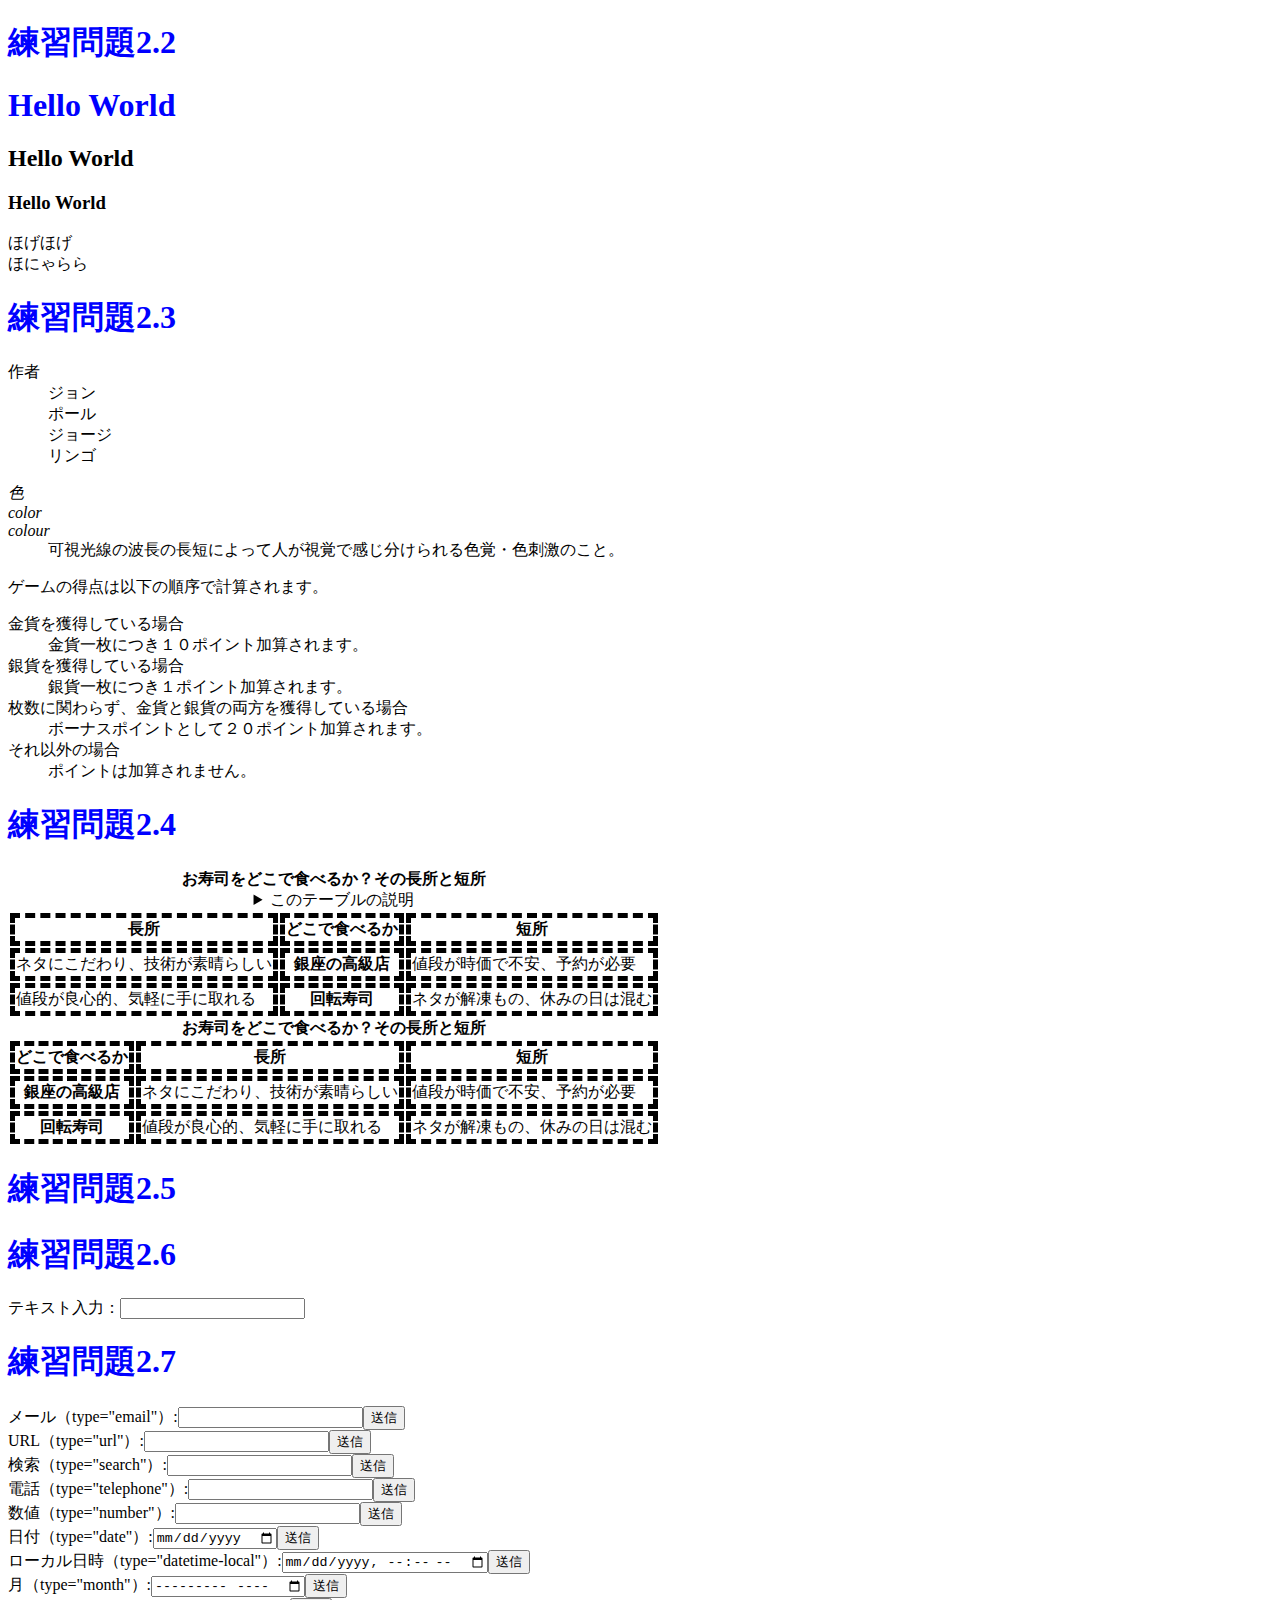
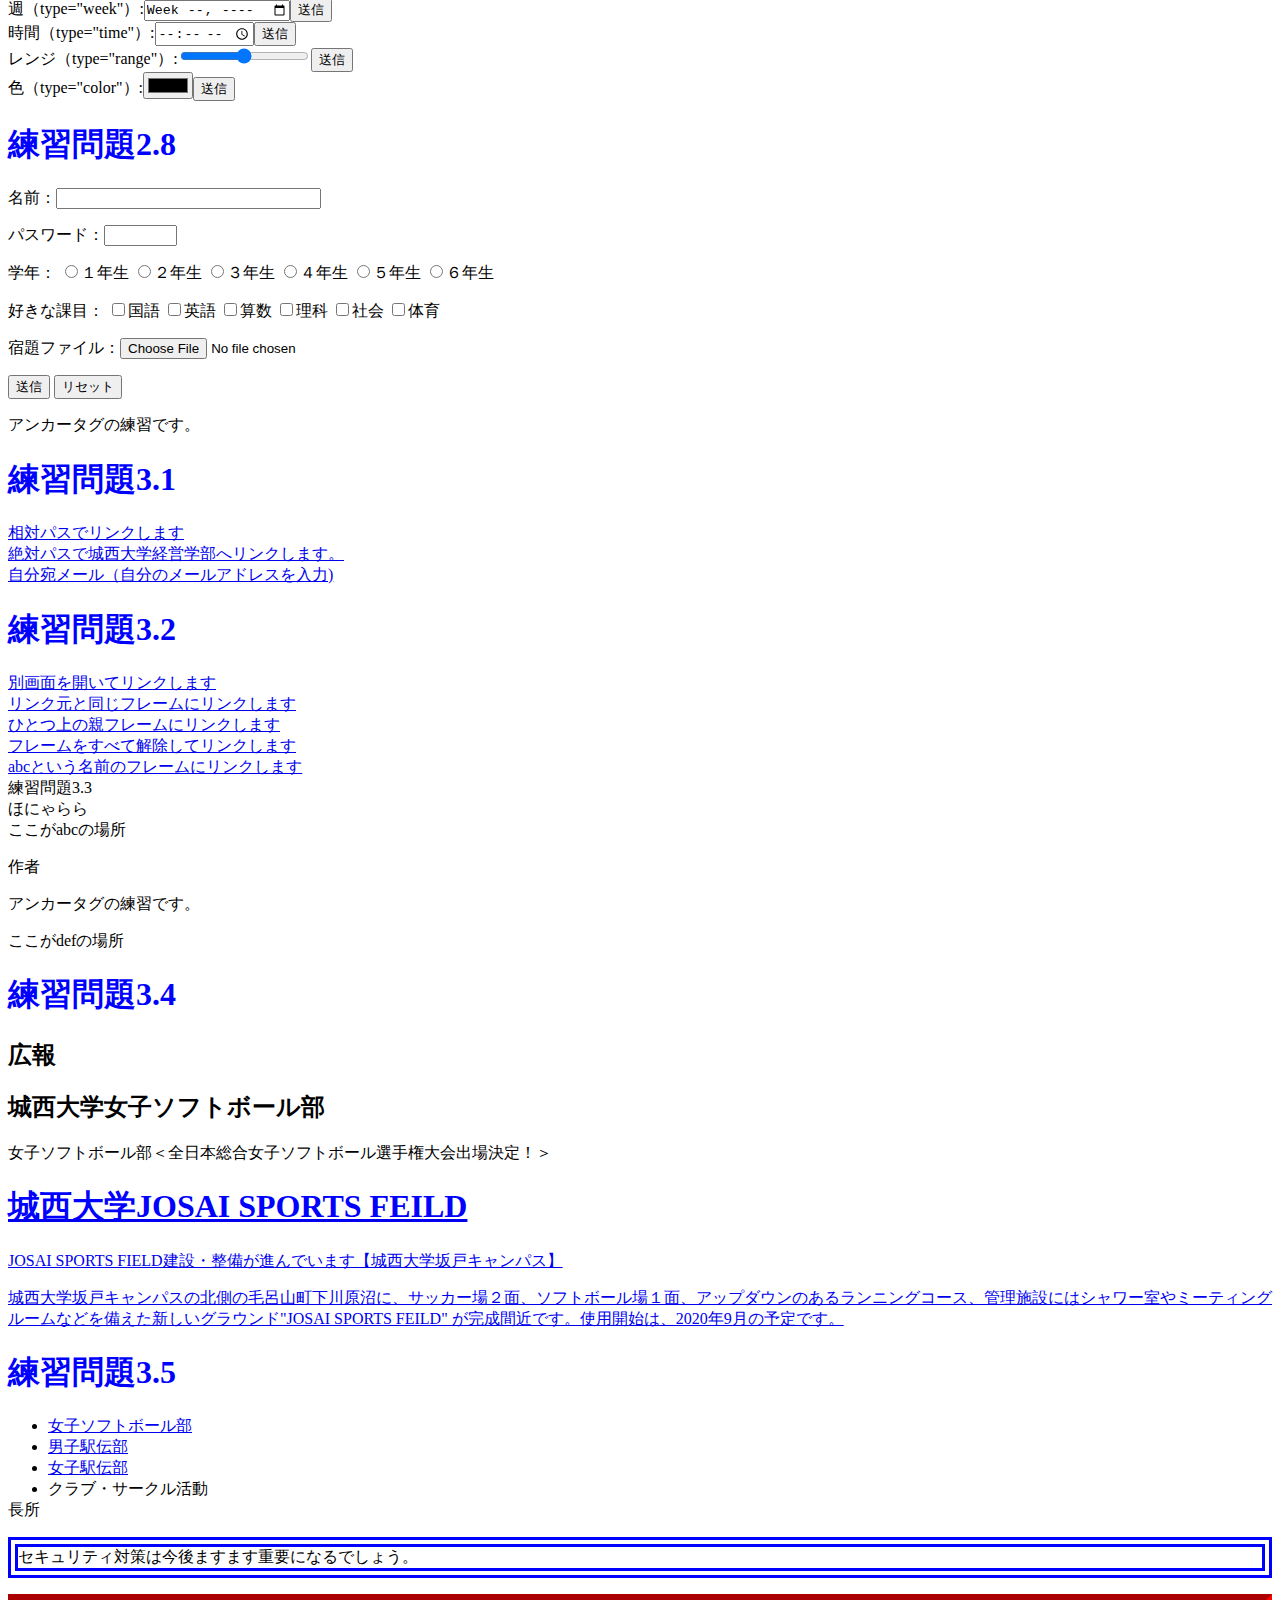
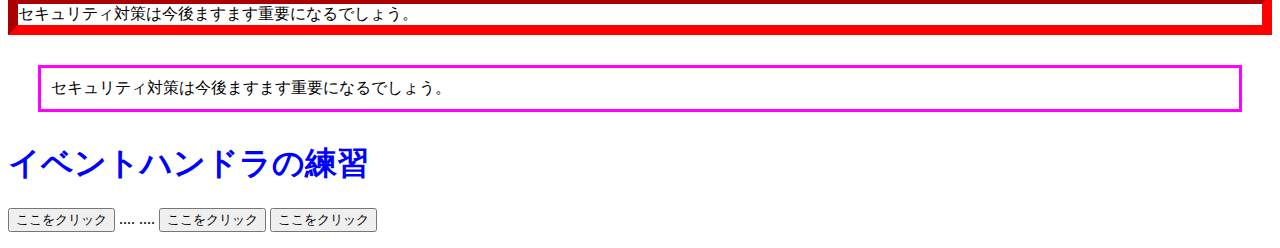
==== index.html @ e8aff5b6 "Update index.html" ====
<!DOCTYPE html>
<html lang="ja">
<head>
  <meta charset="UTF-8">
  <title> Web開発の練習１</title>
  <link rel="stylesheet" href="mystyle.css">
  <script src="myjs.js"></script>
  <!--この行を追加-->
  <script src="ex6-1.js"></script>
</head>
<body>
  <!--文字の大きさの練習-->
<h1>練習問題2.2</h1>
<h1>Hello World</h1>
  <h2>Hello World</h2>
  <h3>Hello World</h3>
</body>
</html>
  ほげほげ</li>
 <li>ほにゃらら</li>
</ol>
</body>
</html>
<head>
  <meta charset="UTF-8">
  <title> Web開発の練習１</title>
</head>
<body>
  <h1>練習問題2.3</h1>
  </body>
  
<dl>
<dt>作者</dt>
<dd>ジョン</dd>
<dd>ポール</dd>
<dd>ジョージ</dd>
<dd>リンゴ</dd>
</dl>
</body>

<dl>
<dt lang="ja"><dfn>色</dfn></dt>
<dt lang="en-US"><dfn>color</dfn></dt>
<dt lang="en-GB"><dfn>colour</dfn></dt>
<dd>可視光線の波長の長短によって人が視覚で感じ分けられる色覚・色刺激のこと。</dd>
</dl>

<p>ゲームの得点は以下の順序で計算されます。
 </p>
<dl>
 <dt>金貨を獲得している場合</dt>
 <dd>金貨一枚につき１０ポイント加算されます。
  </dd>
 <dt>銀貨を獲得している場合</dt>
 <dd>銀貨一枚につき１ポイント加算されます。</dd>
 <dt>枚数に関わらず、金貨と銀貨の両方を獲得している場合</dt>
 <dd>ボーナスポイントとして２０ポイント加算されます。</dd>
 <dt>それ以外の場合</dt>
 <dd>ポイントは加算されません。</dd>
 </dl> 
<head>
  <meta charset="UTF-8">
  <title> Web開発の練習１</title>
  </head>
<body>
  <h1>練習問題2.4</h1>
  </body>
<table>
 <caption>
  <strong>お寿司をどこで食べるか？その長所と短所</strong>
  <details>
   <summary>このテーブルの説明</summary>
   <p>以下のテーブルでは、２番目のカラムに寿司店のタイプが入れられています。その左側にそのようなタイプのお店でお寿司を食べる場合の長所が、右側に短所が入れられています。</p>
   </details>
  </caption>
 <thead>
  <tr><th>長所</th><th>どこで食べるか</th><th>短所</th></tr>
  </thead>
 <tbody>
  <tr><td>ネタにこだわり、技術が素晴らしい</td><th>銀座の高級店
   </th><td>値段が時価で不安、予約が必要</td></tr>
  <tr><td>値段が良心的、気軽に手に取れる</td><th>回転寿司
   </th><td>ネタが解凍もの、休みの日は混む</td></tr>
  </tbody>
 </table> 
 <table>
  <caption>
   <strong>お寿司をどこで食べるか？その長所と短所</strong>
   </caption>
  <thead>
   <tr><th>どこで食べるか</th><th>長所</th><th>短所
    </th></tr>
   </thead>
  <tbody>
   <tr><th>銀座の高級店</th><td>ネタにこだわり、技術が素晴らしい</td><td>値段が時価で不安、予約が必要</td></tr>
   <tr><th>回転寿司</th><td>値段が良心的、気軽に手に取れる
    </td><td>ネタが解凍もの、休みの日は混む</td></tr>
   </tbody>
   </table>
<!DOCTYPE html>
<html lang-”ja”>
  <head>
    <meta charset="utf-8">
    <title> Web開発の練習１</title>
    </head>
  <body>
    <h1>練習問題2.5</h1>
    </body>
  </head>
  <body>
    <h1>練習問題2.6</h1>
    <p>テキスト入力：<input type="text"></p>
   </body>
  </html>
<h1>練習問題2.7</h1>
<form action="xxx.php" method="post"><label>メール（type="email"）:<input type="email" name="email"></label><input type="submit" value="送信"></form>
<form action="xxx.php" method="post"><label>URL（type="url"）:<input type="url" name="url"></label><input type="submit" value="送信"></form>
<form action="xxx.php" method="post"><label>検索（type="search"）:<input type="search" name="search"></label><input type="submit" value="送信"></form>
<form action="xxx.php" method="post"><label>電話（type="telephone"）:<input type="tel" name="tel"></label><input type="submit" value="送信"></form>
<form action="xxx.php" method="post"><label>数値（type="number"）:<input type="number" name="number"></label><input type="submit" value="送信"></form>
<form action="xxx.php" method="post"><label>日付（type="date"）:<input type="date" name="date"></label><input type="submit" value="送信"></form>
<form action="xxx.php" method="post"><label>ローカル日時（type="datetime-local"）:<input type="datetime-local" name="datetime-local"></label><input type="submit" value="送信"></form>
<form action="xxx.php" method="post"><label>月（type="month"）:<input type="month" name="month"></label><input type="submit" value="送信"></form>
<form action="xxx.php" method="post"><label>週（type="week"）:<input type="week" name="week"></label><input type="submit" value="送信"></form>
<form action="xxx.php" method="post"><label>時間（type="time"）:<input type="time" name="time"></label><input type="submit" value="送信"></form>
<form action="xxx.php" method="post"><label>レンジ（type="range"）:<input type="range" name="range"></label><input type="submit" value="送信"></form>
<form action="xxx.php" method="post"><label>色（type="color"）:<input type="color" name="color"></label><input type="submit" value="送信"></form> 
<h1>練習問題2.8</h1>
<p><label>名前：<input type="text" name="name" size="30" maxlength="20"></label></p>
<p><label>パスワード：<input type="password" name="pass" size="6" maxlength="4"></label></p>
<p>学年：
  <label><input type="radio" name="gakunen" value="1">１年生</label>
  <label><input type="radio" name="gakunen" value="2">２年生</label>
  <label><input type="radio" name="gakunen" value="3">３年生</label>
  <label><input type="radio" name="gakunen" value="4">４年生</label>
  <label><input type="radio" name="gakunen" value="5">５年生</label>
  <label><input type="radio" name="gakunen" value="6">６年生</label>
  </p>
<p>好きな課目：
  <label><input type="checkbox" name="kamoku" value="kokugo">国語</label>
  <label><input type="checkbox" name="kamoku" value="eigo">英語</label>
  <label><input type="checkbox" name="kamoku" value="sansu">算数</label>
  <label><input type="checkbox" name="kamoku" value="rika">理科</label>
  <label><input type="checkbox" name="kamoku" value="syakai">社会</label>
  <label><input type="checkbox" name="kamoku" value="taiiku">体育</label>
  </p>
<p><label>宿題ファイル：<input type="file" name="syukudai"></label></p>
<p>
  <input type="submit" value="送信">
  <input type="reset" value="リセット">
  </p>
    <title>アンカータグの練習</title>
    </head>
  <body>
    <p>アンカータグの練習です。</p>
    </body>
  </html>
 <h1>練習問題3.1</h1>
  <a href=“a.html”>相対パスでリンクします</a><br>
<a href=“https://www.josai.ac.jp/education/management/index.html”>絶対パスで城西大学経営学部へリンクします。</a><br>
  <a href=“mailto:zm21515@josai.ac.jp”>自分宛メール（自分のメールアドレスを入力)</a><br>
  <a href=“https://www.josai.ac.jp/education/management/index.html /”>
    <imgsrc="./image/keiei_small.jpg" alt="城西大学ホームページ"></a>
 <h1>練習問題3.2</h1>
  <a href="a.html" target="_blank">別画面を開いてリンクします</a><br>
  <a href="a.html" target="_self">リンク元と同じフレームにリンクします</a><br>
  <a href="a.html" target="_parent">ひとつ上の親フレームにリンクします</a><br>
  <a href="a.html" target="_top">フレームをすべて解除してリンクします</a><br>
  <a href="a.html" target="abc">abcという名前のフレームにリンクします</a><br
 <h1>練習問題3.3</h1>
  <li>ほにゃらら</li>
  </ol>
  <aid=“abc”>ここがabcの場所</a>
  <dl>
  <dt>作者</dt>
  <body>
  <p>アンカータグの練習です。</p>
  <aid=“def”>ここがdefの場所</a>
  </body>
  <h1>練習問題3.4</h1>
  <aside class=“ad”>
  <h2>広報</h2>
  <a href=“https://www.josai.ac.jp/club/jyosisofuto.html”></a>
  <section>
  <h2>城西大学女子ソフトボール部</h2>
  <p>女子ソフトボール部＜全日本総合女子ソフトボール選手権大会出場決定！＞
  </p>
  </section></a>
  <a href=“https://www.josai.ac.jp/news/20200615-04.html”>
  <section>
  <h1>城西大学JOSAI SPORTS FEILD </h1>
  <p> JOSAI SPORTS FIELD建設・整備が進んでいます【城西大学坂戸キャンパス】
  </p>
  <p>城西大学坂戸キャンパスの北側の毛呂山町下川原沼に、サッカー場２面、ソフトボール場１面、アップダウンのあるランニングコース、管理施設にはシャワー室やミーティングルームなどを備えた新しいグラウンド"JOSAI SPORTS FEILD" が完成間近です。使用開始は、2020年9月の予定です。</p>
  </section>
  </a>
  </aside>
  <h1>練習問題3.5</h1>
  <nav>
  <ul>
  <li><a
  href=“https://www.josai.ac.jp/club/jyosisofuto.html”>女子ソフトボール部</a></li>
  <li><a
  href=“https://www.josai.ac.jp/club/ekiden_hakone.html”>男子駅伝部</a></li>
  <li><a 
  href=“https://www.josai.ac.jp/club/ekiden_joshiekiden.html”>女子駅伝部</a></li>
  <li><a>クラブ・サークル活動</a></li>
  </ul>
  </nav>
<title>Web開発の練習1</title>
  <link rel="stylesheet" href="mystyle.css"> <!--この行を追加-->
  <th class=“important”>長所</th>
  <p class="sample1">セキュリティ対策は今後ますます重要になるでしょう。</p>
  <p class="sample2">セキュリティ対策は今後ますます重要になるでしょう。</p>
  <p class="sample3">セキュリティ対策は今後ますます重要になるでしょう。</p>
  <head>
  <meta charset="UTF-8">
  <title> Web開発の練習１</title>
  <link rel="stylesheet" href="mystyle.css">
  <script src=“myjs.js"></script> <!--この行を追加-->
  </head>
<h1>イベントハンドラの練習</h1>
<input type="button" value="ここをクリック" onclick="alert('Hello, Osamu!');">
</body>
</html>
<!--
<h1>イベントハンドラの練習</h1>
<input type="button" value="ここをクリック" onclick="alert('Hello, Osamu!');">
-->
</body>
</html>
<head>
  ....
  ....
  <script src="ex6-1.js"></script>
  </head>
<input type="button" value="ここをクリック" onclick="sayhello();">
</body>
<input type="button" value="ここをクリック" onclick="sayhello();sayhello();">
---- mystyle.css ----
h1 { color: blue; }
th, td { border: dashed thick black; }
th.important { color: red; }
p.sample1 {border: double 10px #0000ff;}
p.sample2 {border: inset 10px #ff0000;}
p.sample3 {margin: 30px 30px;padding: 10px;border: medium solid #ff00ff;}
th.important { color: red; }
---- mystyle.css ----
h1 { color: blue; }
th, td { border: dashed thick black; }
th.important { color: red; }
p.sample1 {border: double 10px #0000ff;}
p.sample2 {border: inset 10px #ff0000;}
p.sample3 {margin: 30px 30px;padding: 10px;border: medium solid #ff00ff;}
th.important { color: red; }
---- mystyle.css ----
h1 { color: blue; }
th, td { border: dashed thick black; }
th.important { color: red; }
p.sample1 {border: double 10px #0000ff;}
p.sample2 {border: inset 10px #ff0000;}
p.sample3 {margin: 30px 30px;padding: 10px;border: medium solid #ff00ff;}
th.important { color: red; }
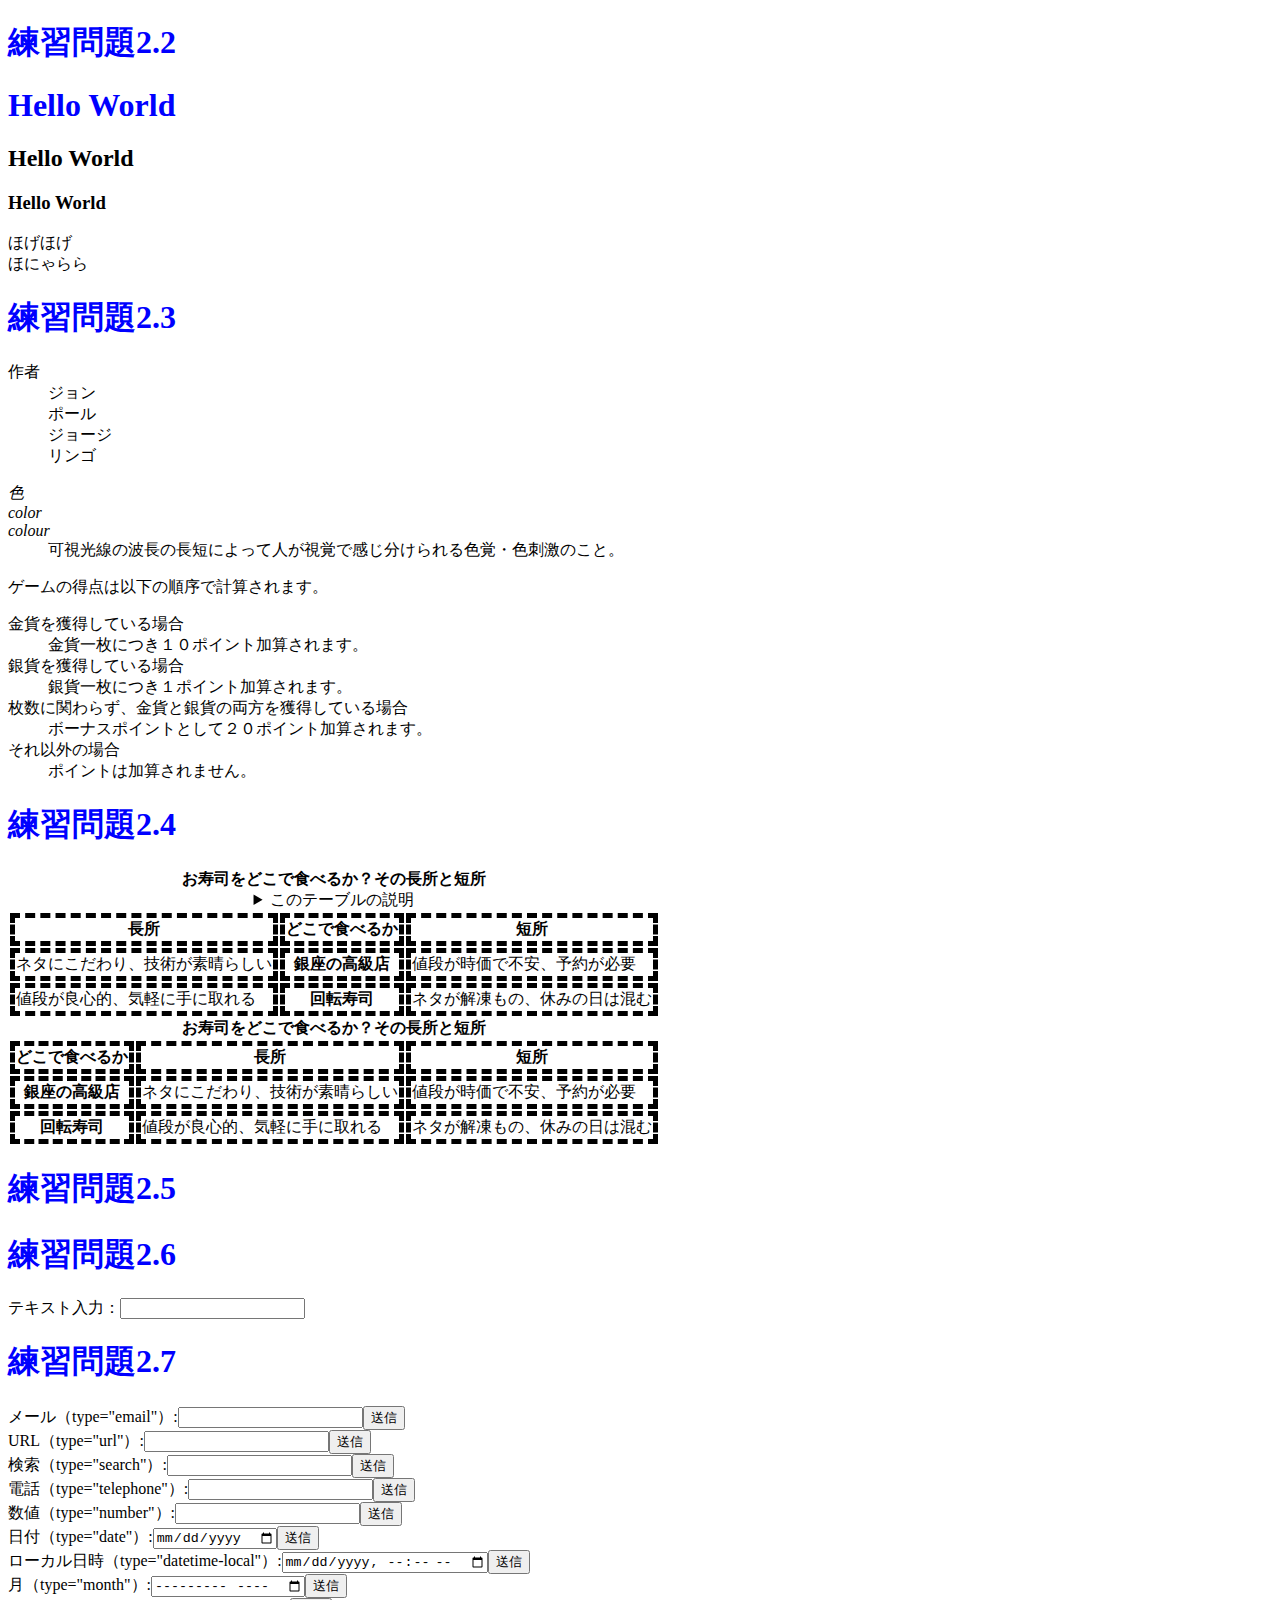
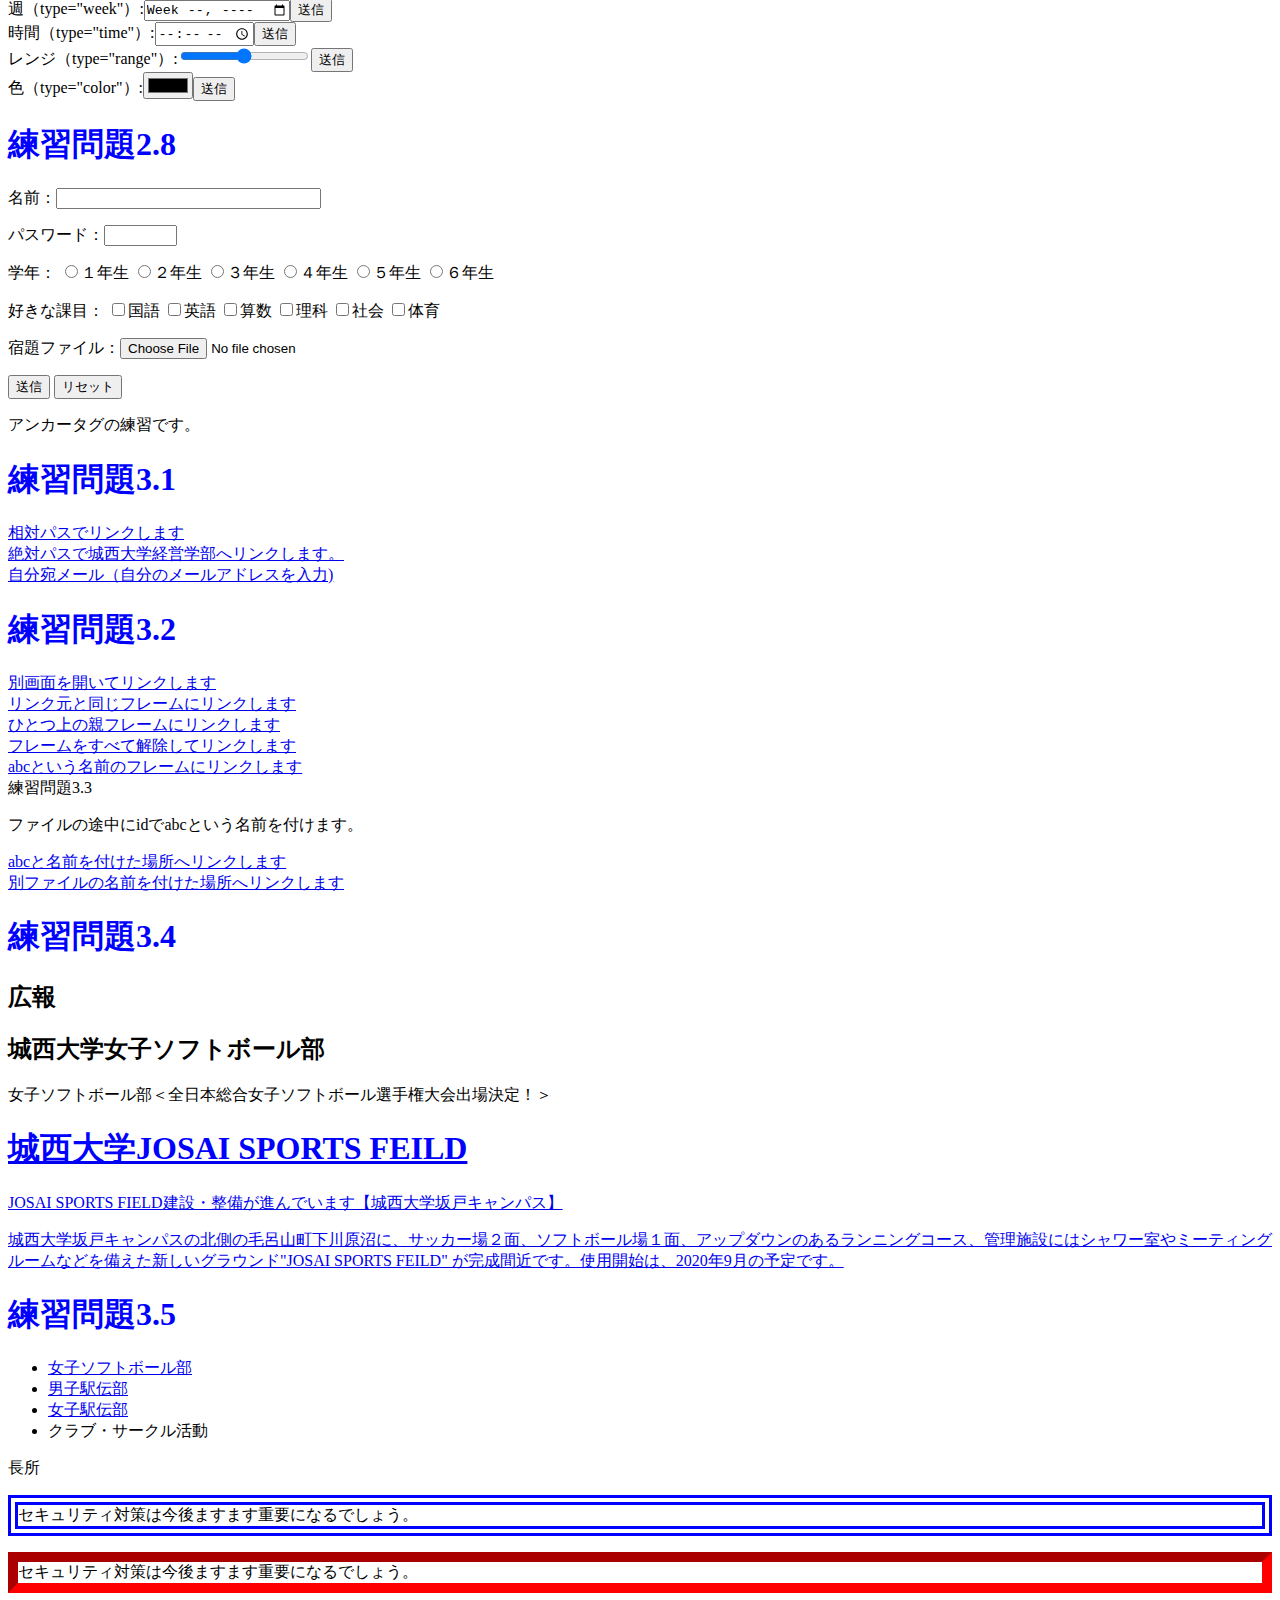
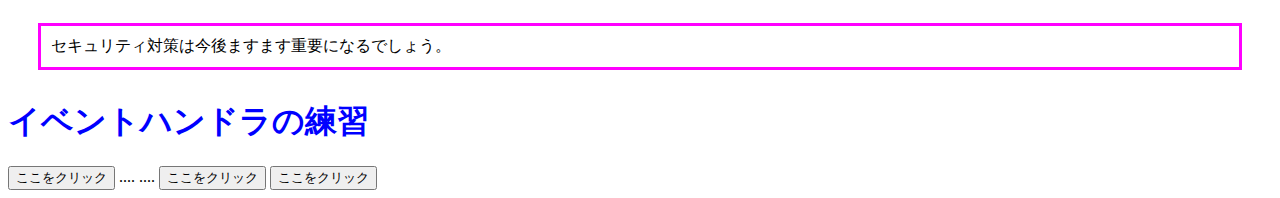
==== commit 7553d1bf: "Update index.html" ====
--- a/index.html
+++ b/index.html
@@ -156,11 +156,11 @@
     </body>
   </html>
  <h1>練習問題3.1</h1>
-  <a href=“a.html”>相対パスでリンクします</a><br>
+<a href=“a.html”>相対パスでリンクします</a><br>
 <a href=“https://www.josai.ac.jp/education/management/index.html”>絶対パスで城西大学経営学部へリンクします。</a><br>
-  <a href=“mailto:zm21515@josai.ac.jp”>自分宛メール（自分のメールアドレスを入力)</a><br>
-  <a href=“https://www.josai.ac.jp/education/management/index.html /”>
-    <imgsrc="./image/keiei_small.jpg" alt="城西大学ホームページ"></a>
+<a href=“mailto:zm21515@josai.ac.jp”>自分宛メール（自分のメールアドレスを入力)</a><br>
+<a href=“https://www.josai.ac.jp/education/management/index.html /”>
+  <img　src="./image/keiei_small.jpg" alt="城西大学ホームページ"></a>
  <h1>練習問題3.2</h1>
   <a href="a.html" target="_blank">別画面を開いてリンクします</a><br>
   <a href="a.html" target="_self">リンク元と同じフレームにリンクします</a><br>
@@ -168,15 +168,11 @@
   <a href="a.html" target="_top">フレームをすべて解除してリンクします</a><br>
   <a href="a.html" target="abc">abcという名前のフレームにリンクします</a><br
  <h1>練習問題3.3</h1>
-  <li>ほにゃらら</li>
-  </ol>
-  <aid=“abc”>ここがabcの場所</a>
-  <dl>
-  <dt>作者</dt>
-  <body>
-  <p>アンカータグの練習です。</p>
-  <aid=“def”>ここがdefの場所</a>
-  </body>
+<p>ファイルの途中にidでabcという名前を付けます。</p>
+<a href="#abc">abcと名前を付けた場所へリンクします</a>
+<br>
+<a href="a.html#def">別ファイルの名前を付けた場所へリンクします</a>
+</body>
   <h1>練習問題3.4</h1>
   <aside class=“ad”>
   <h2>広報</h2>
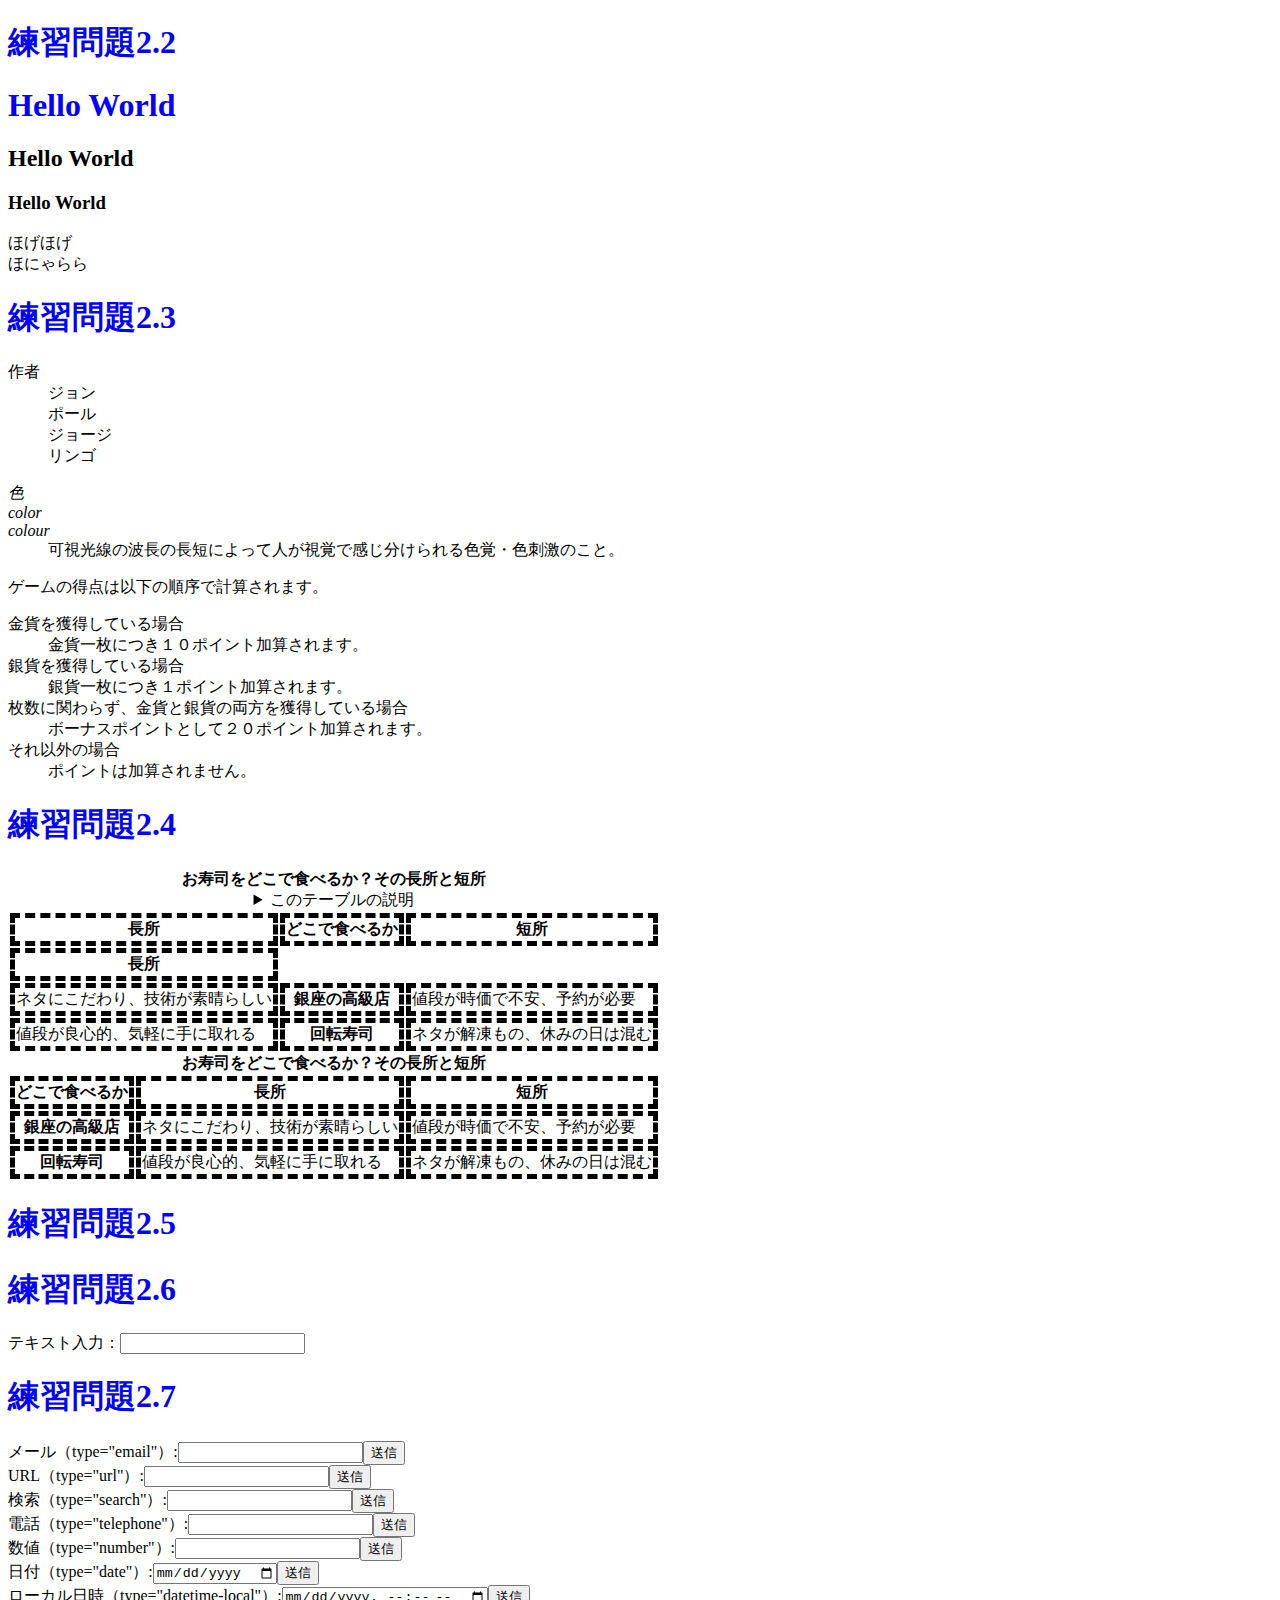
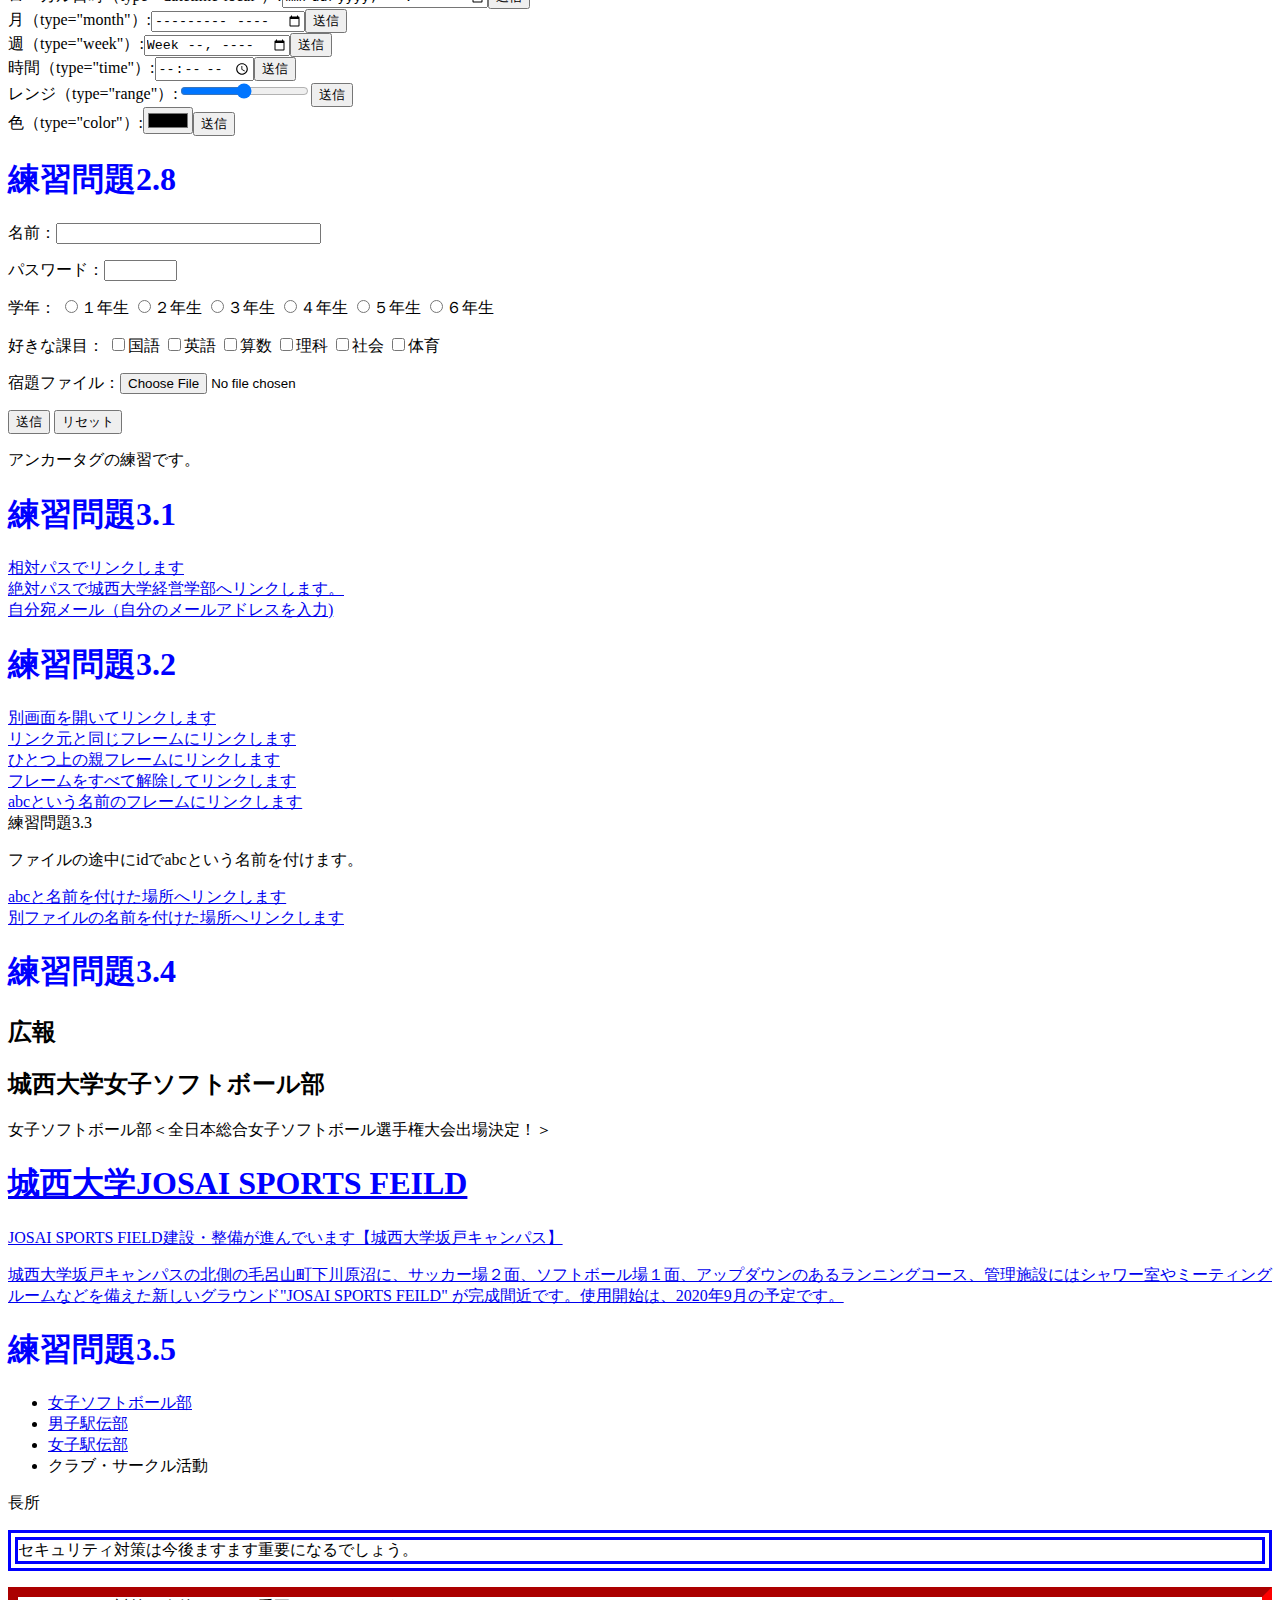
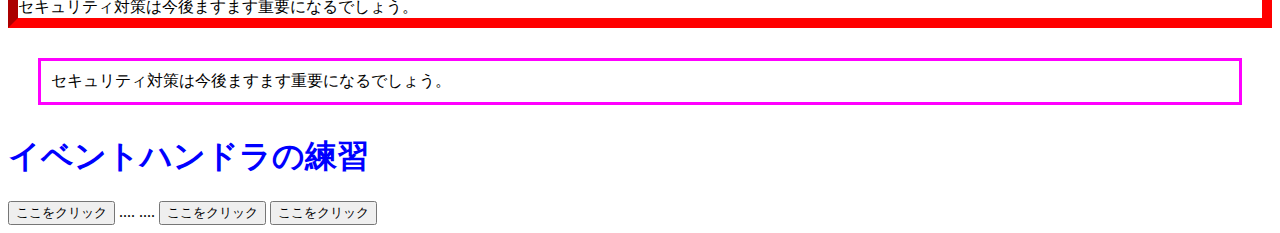
==== commit a7ee0d9a: "Update index.html" ====
--- a/index.html
+++ b/index.html
@@ -66,6 +66,7 @@
   <h1>練習問題2.4</h1>
   </body>
 <table>
+  <th class=“important”>長所</th>
  <caption>
   <strong>お寿司をどこで食べるか？その長所と短所</strong>
   <details>
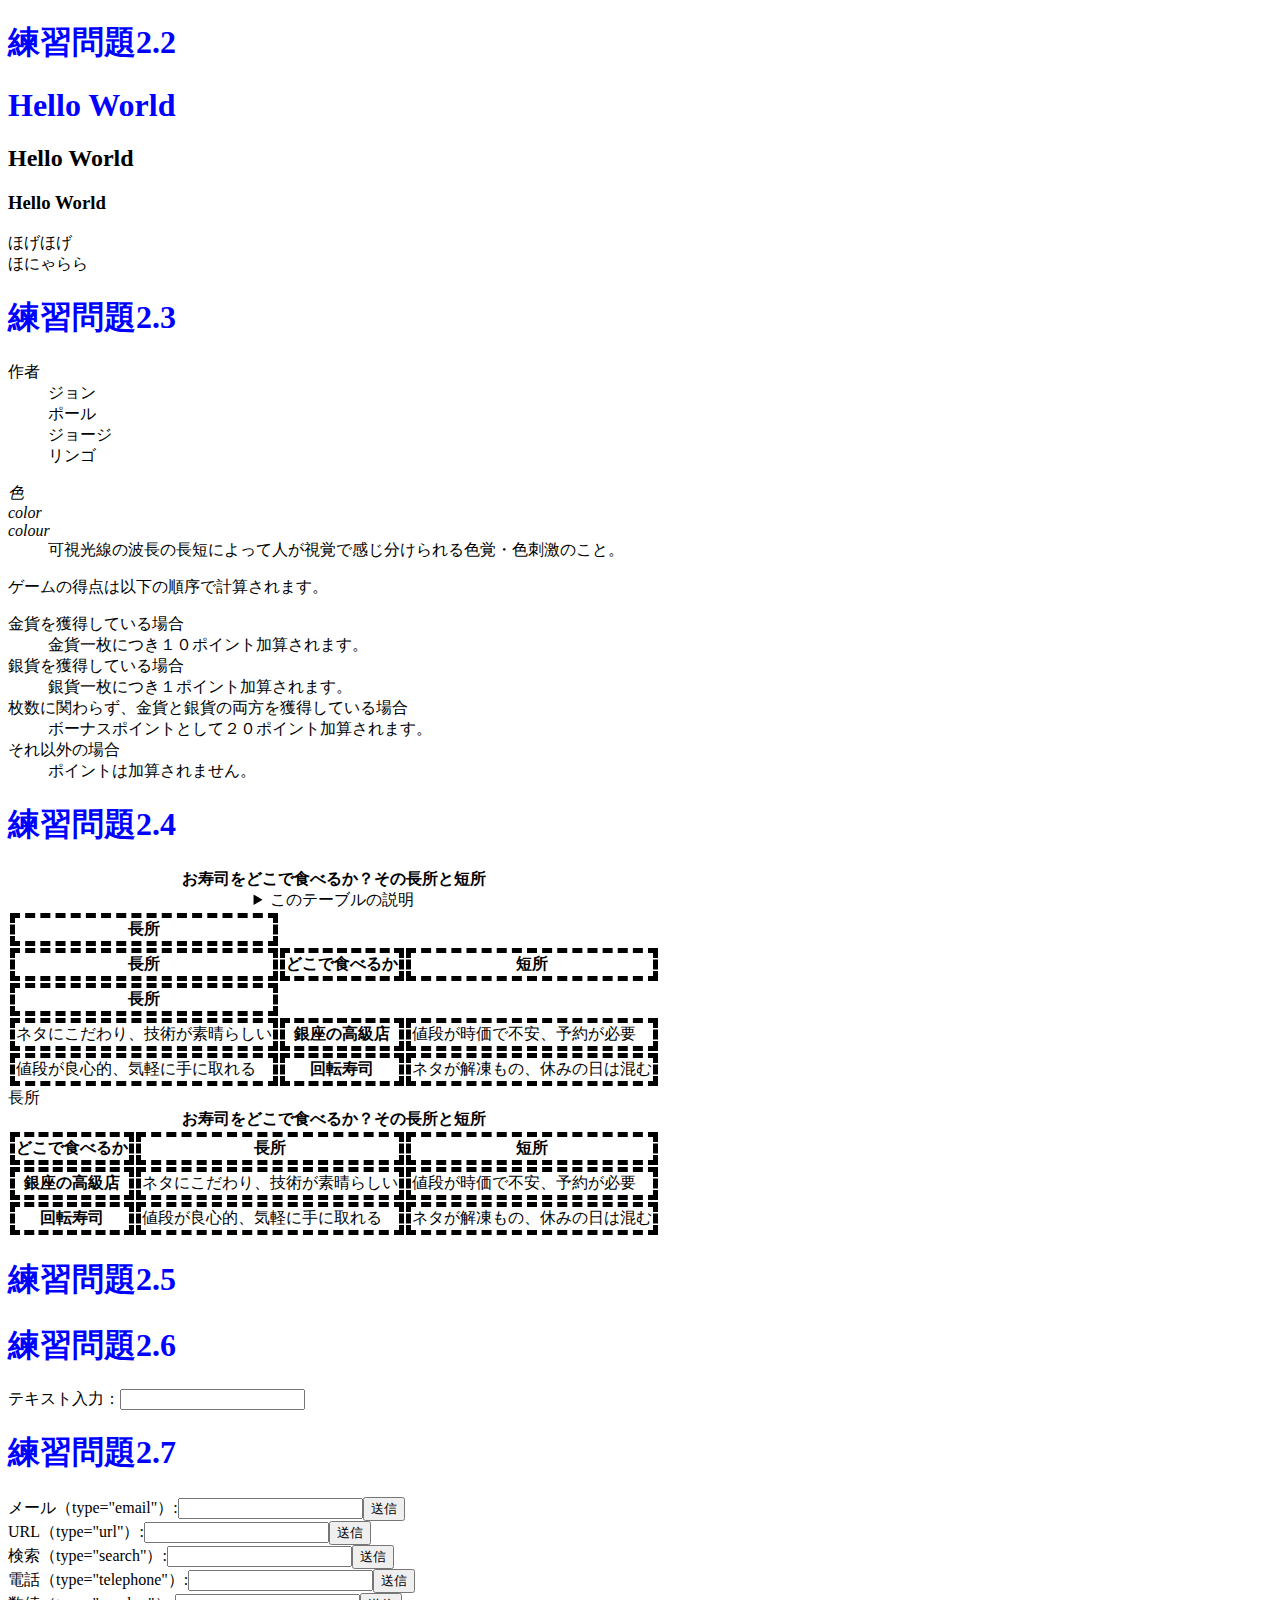
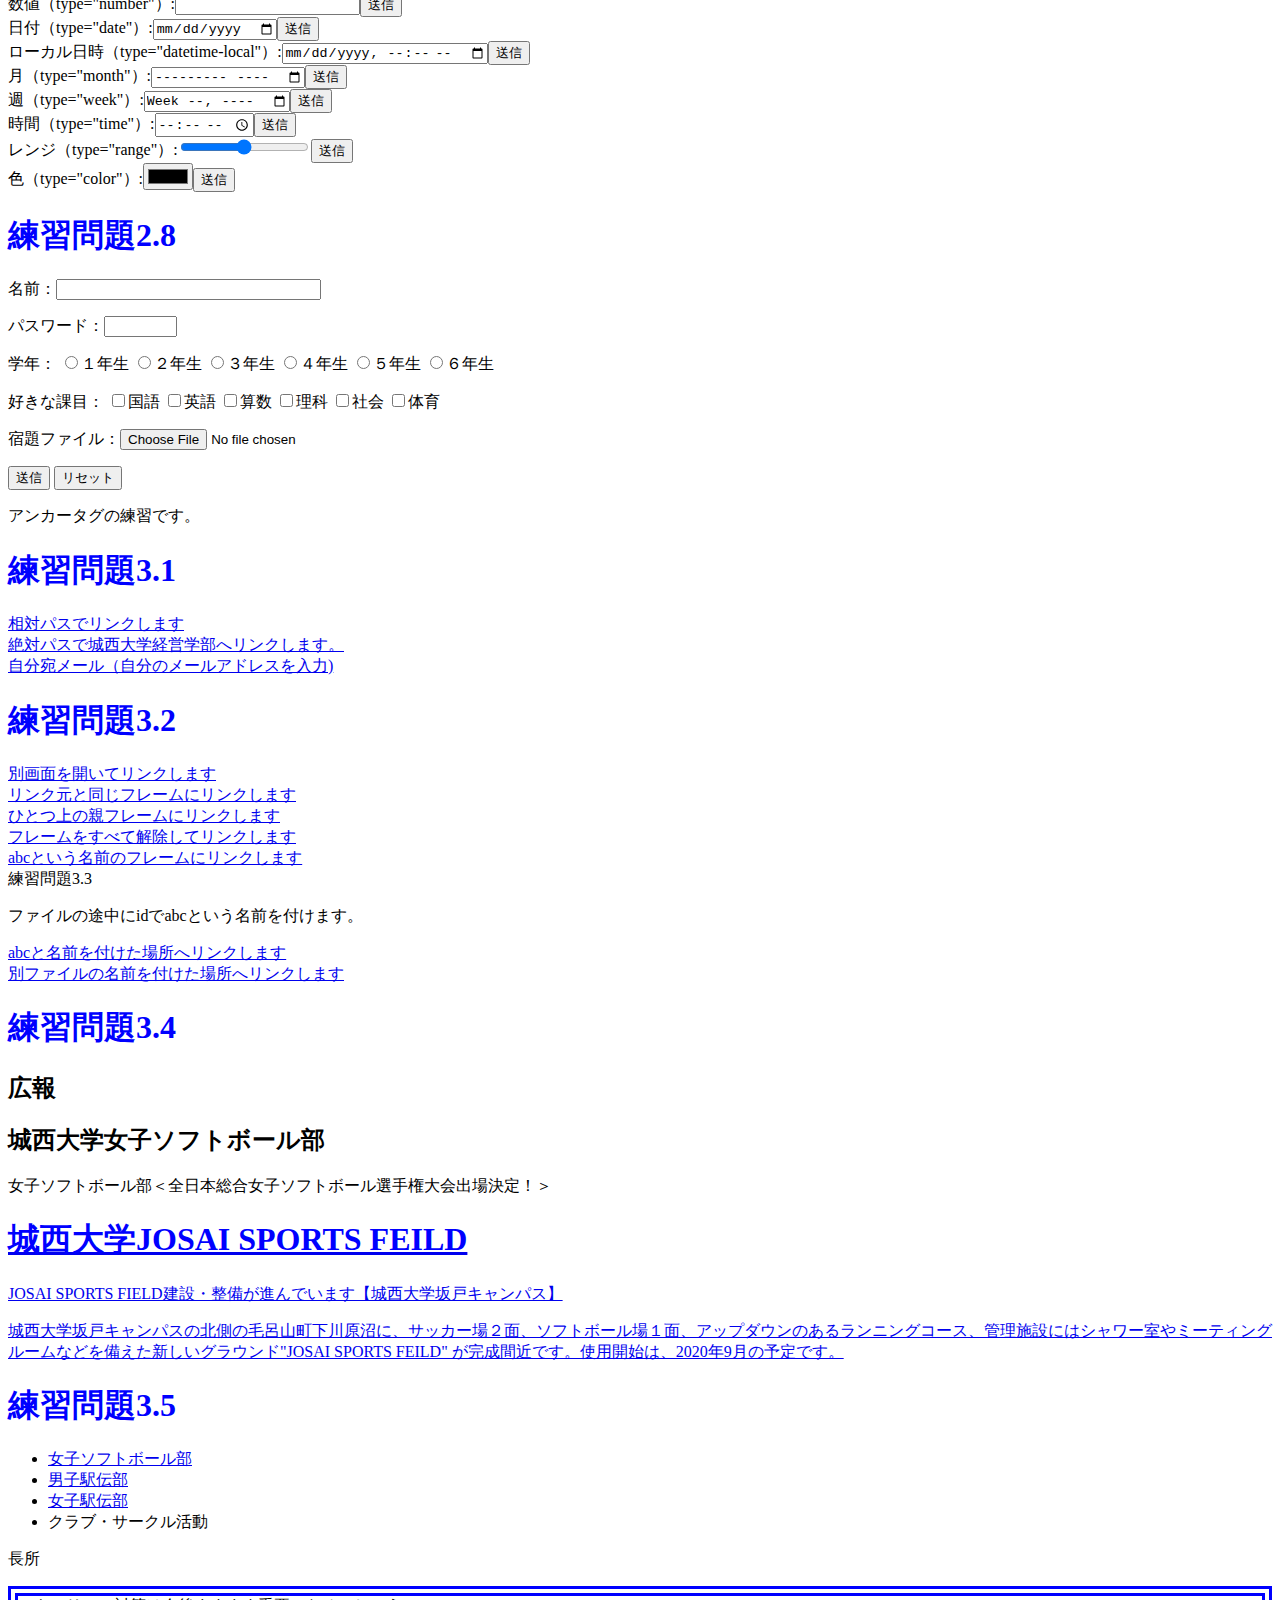
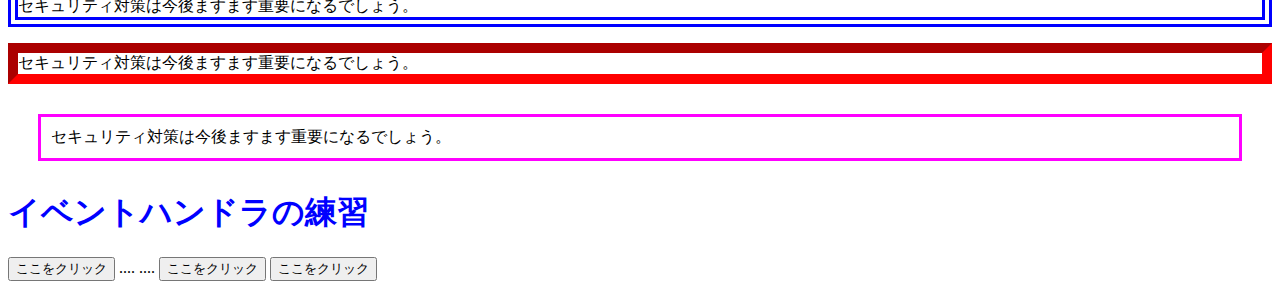
==== commit 78cd337e: "Update index.html" ====
--- a/index.html
+++ b/index.html
@@ -75,6 +75,7 @@
    </details>
   </caption>
  <thead>
+   <th class=“important”>長所</th>
   <tr><th>長所</th><th>どこで食べるか</th><th>短所</th></tr>
   </thead>
  <tbody>
@@ -84,6 +85,7 @@
    </th><td>ネタが解凍もの、休みの日は混む</td></tr>
   </tbody>
  </table> 
+<th class=“important”>長所</th>
  <table>
   <caption>
    <strong>お寿司をどこで食べるか？その長所と短所</strong>
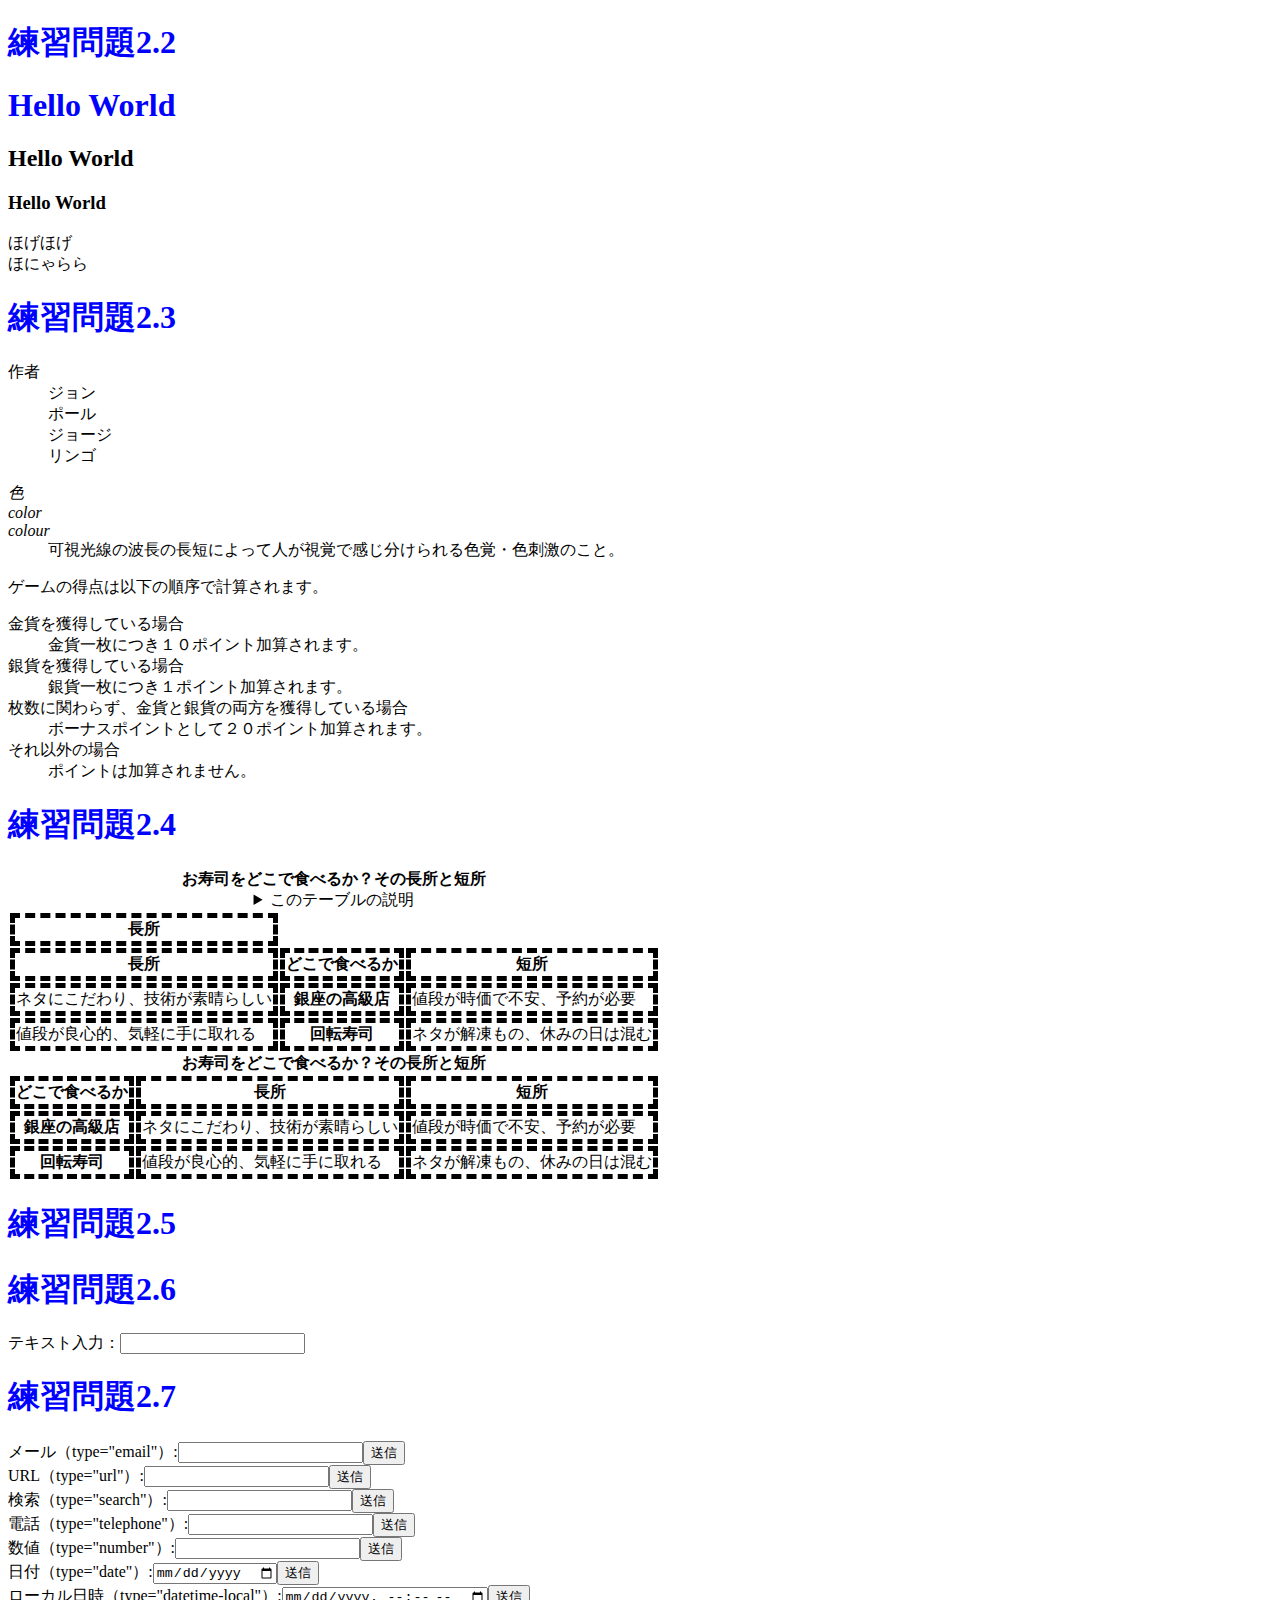
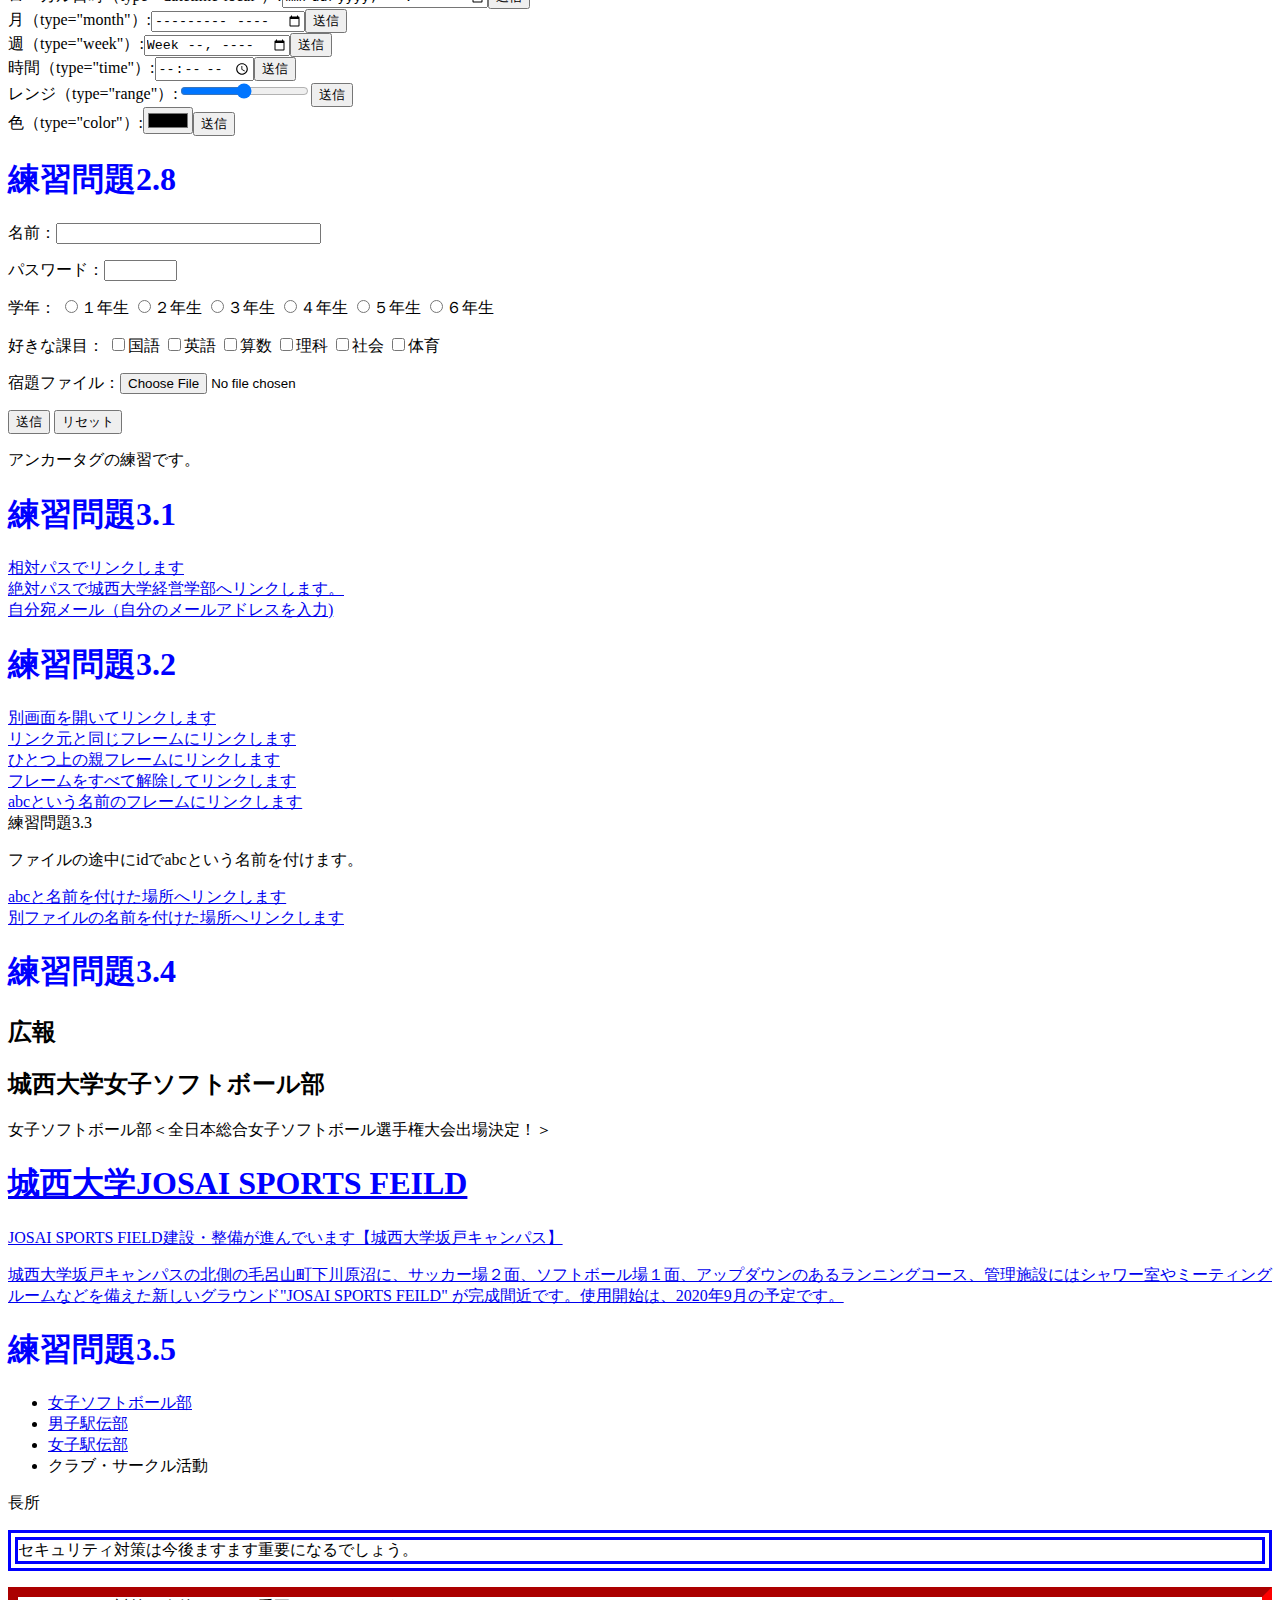
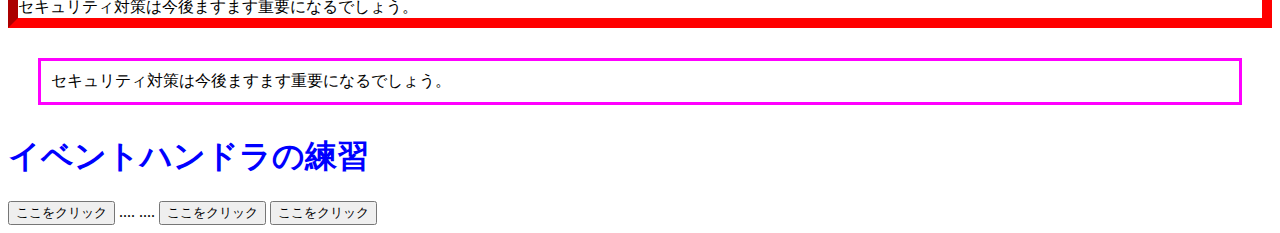
==== commit 734b7ff4: "Update index.html" ====
--- a/index.html
+++ b/index.html
@@ -66,7 +66,6 @@
   <h1>練習問題2.4</h1>
   </body>
 <table>
-  <th class=“important”>長所</th>
  <caption>
   <strong>お寿司をどこで食べるか？その長所と短所</strong>
   <details>
@@ -76,7 +75,7 @@
   </caption>
  <thead>
    <th class=“important”>長所</th>
-  <tr><th>長所</th><th>どこで食べるか</th><th>短所</th></tr>
+  <tr><th class=“important”>長所</th><th>どこで食べるか</th><th>短所</th></tr>
   </thead>
  <tbody>
   <tr><td>ネタにこだわり、技術が素晴らしい</td><th>銀座の高級店
@@ -85,13 +84,12 @@
    </th><td>ネタが解凍もの、休みの日は混む</td></tr>
   </tbody>
  </table> 
-<th class=“important”>長所</th>
  <table>
   <caption>
    <strong>お寿司をどこで食べるか？その長所と短所</strong>
    </caption>
   <thead>
-   <tr><th>どこで食べるか</th><th>長所</th><th>短所
+   <tr><th>どこで食べるか</th><th class=“important”>長所</th><th>短所
     </th></tr>
    </thead>
   <tbody>
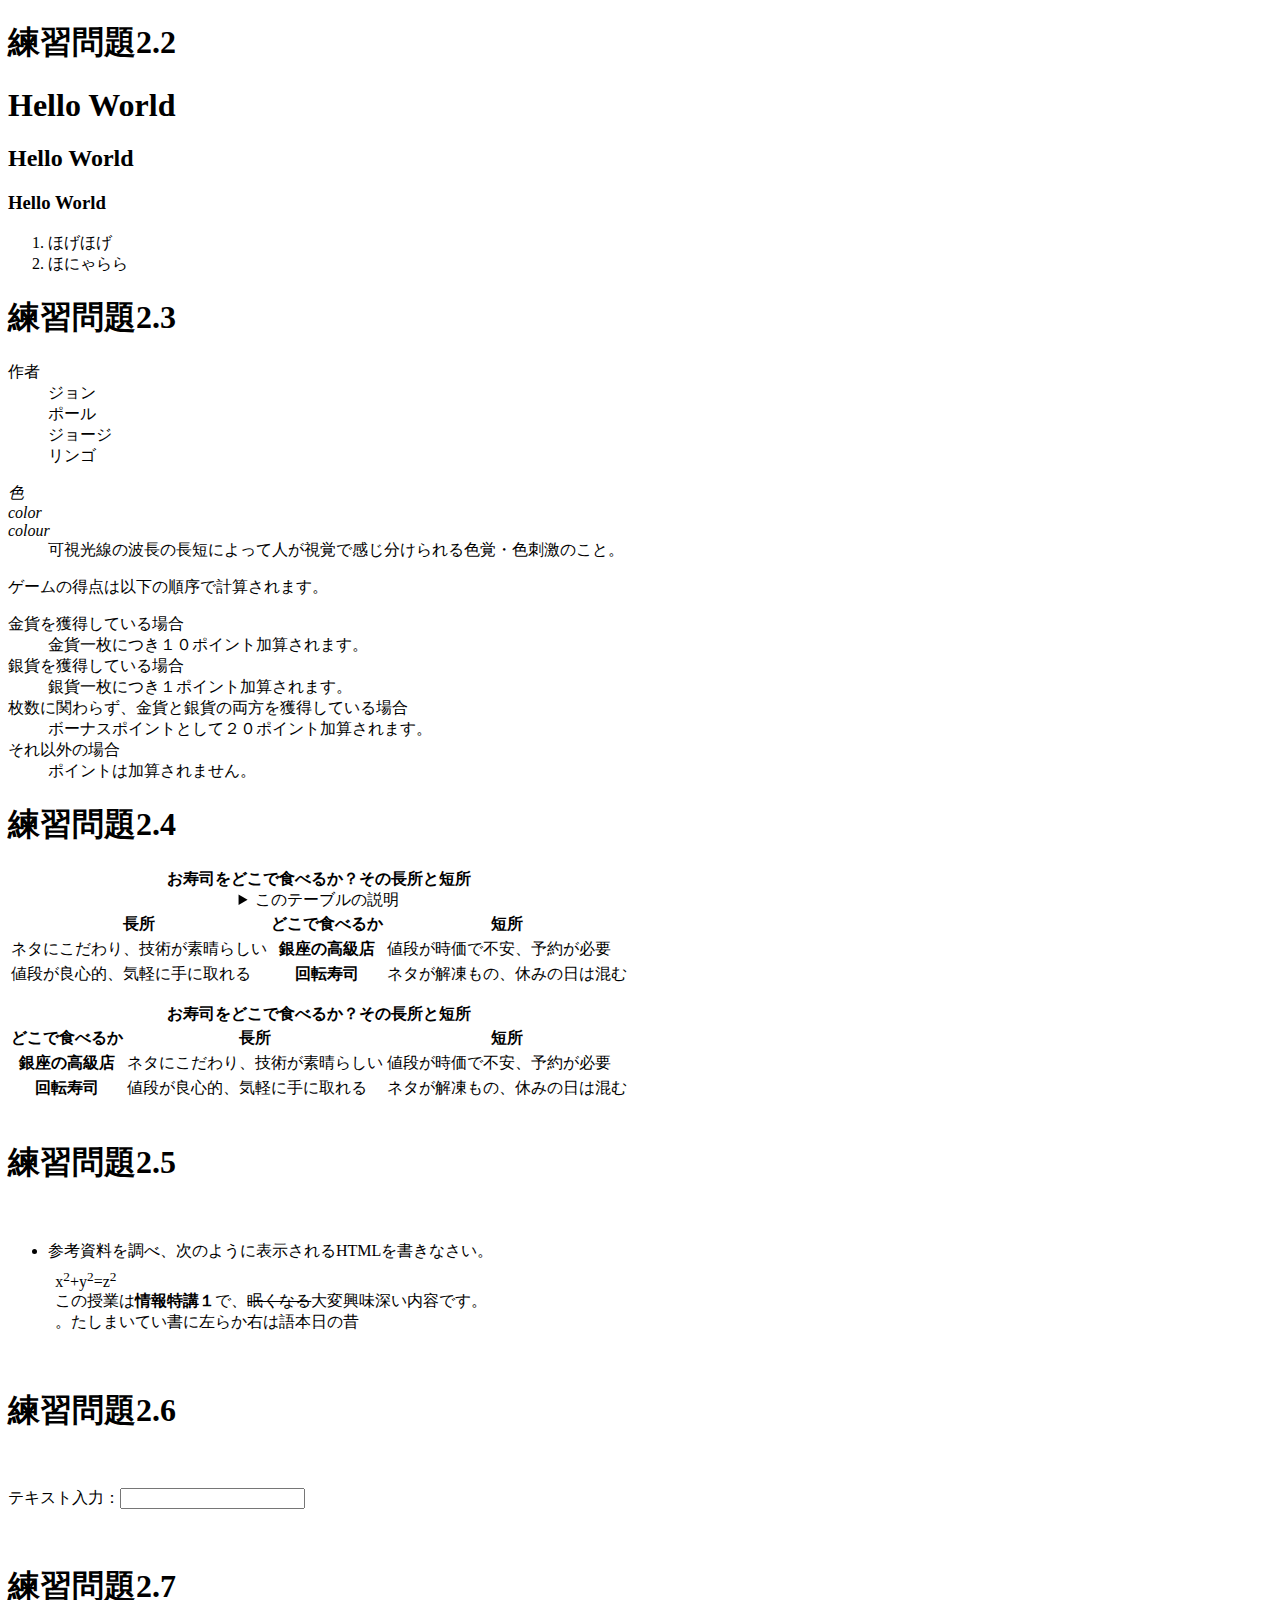
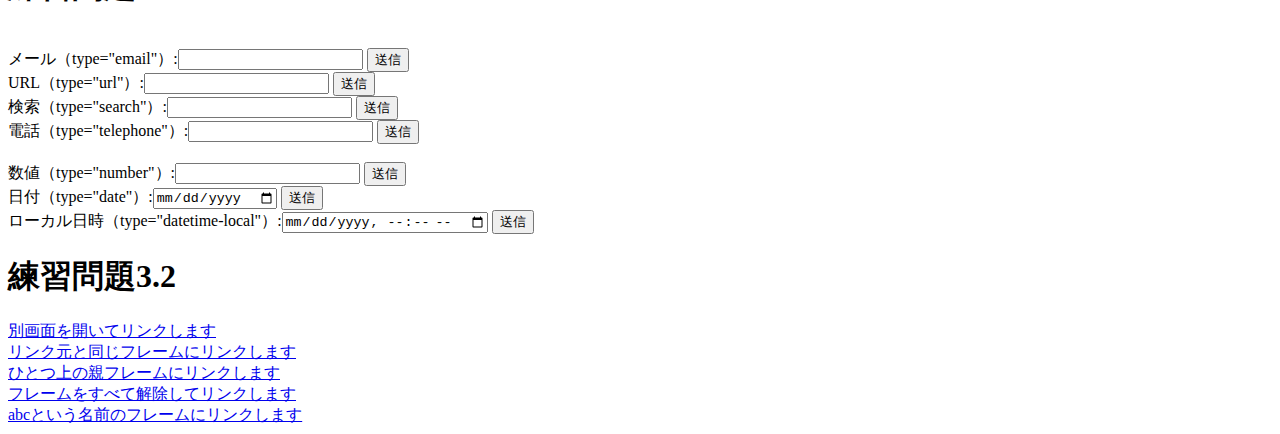
==== commit 16401e3a: "Update index.html" ====
--- a/index.html
+++ b/index.html
@@ -1,236 +1,142 @@
 <!DOCTYPE html>
 <html lang="ja">
+
+ 
+
 <head>
   <meta charset="UTF-8">
   <title> Web開発の練習１</title>
-  <link rel="stylesheet" href="mystyle.css">
-  <script src="myjs.js"></script>
-  <!--この行を追加-->
-  <script src="ex6-1.js"></script>
+  <script src="myjs.js"></script> <!-- この行を追加 -->
 </head>
+
+ 
+
 <body>
   <!--文字の大きさの練習-->
+
+ 
+
 <h1>練習問題2.2</h1>
+
+ 
+
 <h1>Hello World</h1>
   <h2>Hello World</h2>
   <h3>Hello World</h3>
+  
+<ol>
+      <li>ほげほげ</li>
+      <li>ほにゃらら</li>
+</ol>
+
+ 
+
+<h1>練習問題2.3</h1>
+
+ 
+
+<dl>
+  <dt>作者</dt>
+  <dd>ジョン</dd>
+  <dd>ポール</dd>
+  <dd>ジョージ</dd>
+  <dd>リンゴ</dd>
+</dl>
+
+ 
+
+<dl>
+  <dt lang="ja"><dfn>色</dfn></dt>
+  <dt lang="en-US"><dfn>color</dfn></dt>
+  <dt lang="en-GB"><dfn>colour</dfn></dt>
+  <dd>可視光線の波長の長短によって人が視覚で感じ分けられる色覚・色刺激のこと。</dd>
+</dl> 
+
+ 
+
+<p>ゲームの得点は以下の順序で計算されます。</p>
+<dl>
+  <dt>金貨を獲得している場合</dt>
+    <dd>金貨一枚につき１０ポイント加算されます。</dd>
+  <dt>銀貨を獲得している場合</dt>
+    <dd>銀貨一枚につき１ポイント加算されます。</dd>
+  <dt>枚数に関わらず、金貨と銀貨の両方を獲得している場合</dt>
+    <dd>ボーナスポイントとして２０ポイント加算されます。 </dd>
+  <dt>それ以外の場合</dt>
+    <dd>ポイントは加算されません。</dd>
+</dl> 
+
+ 
+
+<h1>練習問題2.4</h1>
+<table>
+  <caption><strong>お寿司をどこで食べるか？その長所と短所</strong>
+    <details><summary>このテーブルの説明</summary>
+      <p>以下のテーブルでは、２番目のカラムに寿司店のタイプが入れられています。その左側にそのようなタイプのお店でお寿司を食べる場合の長所が、
+        右側に短所が入れられています。</p>
+    </details>
+  </caption>
+  <thead>
+    <tr><th>長所</th><th>どこで食べるか</th><th>短所</th></tr></thead>
+  <tbody>
+    <tr><td>ネタにこだわり、技術が素晴らしい</td>
+      <th>銀座の高級店</th><td>値段が時価で不安、予約が必要</td></tr>
+    <tr><td>値段が良心的、気軽に手に取れる</td>
+      <th>回転寿司</th><td>ネタが解凍もの、休みの日は混む</td></tr>
+  </tbody>
+  </table> 
+<p>
+<p>
+  <table>
+    <caption><strong>お寿司をどこで食べるか？その長所と短所</strong></caption>
+    <thead>
+      <tr><th>どこで食べるか</th><th>長所</th><th>短所</th></tr>
+    </thead>
+    <tbody>
+      <tr><th>銀座の高級店</th><td>ネタにこだわり、技術が素晴らしい</td><td>値段が時価で不安、予約が必要</td></tr>
+      <tr><th>回転寿司</th><td>値段が良心的、気軽に手に取れる</td><td>ネタが解凍もの、休みの日は混む</td></tr>
+    </tbody>
+  </table>
+<br>
+<h1>練習問題2.5</h1>
+<br>
+<ul><li>参考資料を調べ、次のように表示されるHTMLを書きなさい。
+<p style="margin:1ex">x<sup>2</sup>+y<sup>2</sup>=z<sup>2</sup><br /> 
+  この授業は<b>情報特講１</b>で、<s>眠くなる</s>大変興味深い内容です。<br /> 
+  <bdo dir="rtl">昔の日本語は右から左に書いていました。</bdo></p> 
+</li></ul>
+<br>
+<h1>練習問題2.6</h1>
+<br>
+<p>テキスト入力：<input type="text"></p>
+<br>
+<h1>練習問題2.7</h1>
+<br>
+<form action="xxx.php" method="post"><label>メール（type="email"）:<input type="email" name="email"></label>
+  <input type="submit" value="送信"></form>
+<form action="xxx.php" method="post"><label>URL（type="url"）:<input type="url" name="url"></label>
+  <input type="submit" value="送信"></form>
+<form action="xxx.php" method="post"><label>検索（type="search"）:<input type="search" name="search"></label>
+  <input type="submit" value="送信"></form>
+<form action="xxx.php" method="post"><label>電話（type="telephone"）:<input type="tel" name="tel"></label>
+  <input type="submit" value="送信"></form>
+<br>
+<form action="xxx.php" method="post"><label>数値（type="number"）:<input type="number" name="number"></label>
+  <input type="submit" value="送信"></form>
+<form action="xxx.php" method="post"><label>日付（type="date"）:<input type="date" name="date"></label>
+  <input type="submit" value="送信"></form>
+<form action="xxx.php" method="post"><label>ローカル日時（type="datetime-local"）:<input type="datetime-local" name="datetime-local"></label>
+  <input type="submit" value="送信"></form>
+
+ 
+
+<h1>練習問題3.2</h1>
+ 
+<a href="a.html" target="_blank">別画面を開いてリンクします</a><br>
+<a href="a.html" target="_self">リンク元と同じフレームにリンクします</a><br>
+<a href="a.html" target="_parent">ひとつ上の親フレームにリンクします</a><br>
+<a href="a.html" target="_top">フレームをすべて解除してリンクします</a><br>
+<a href="a.html" target="_abc">abcという名前のフレームにリンクします</a><br>  
+  
 </body>
 </html>
-  ほげほげ</li>
- <li>ほにゃらら</li>
-</ol>
-</body>
-</html>
-<head>
-  <meta charset="UTF-8">
-  <title> Web開発の練習１</title>
-</head>
-<body>
-  <h1>練習問題2.3</h1>
-  </body>
-  
-<dl>
-<dt>作者</dt>
-<dd>ジョン</dd>
-<dd>ポール</dd>
-<dd>ジョージ</dd>
-<dd>リンゴ</dd>
-</dl>
-</body>
-
-<dl>
-<dt lang="ja"><dfn>色</dfn></dt>
-<dt lang="en-US"><dfn>color</dfn></dt>
-<dt lang="en-GB"><dfn>colour</dfn></dt>
-<dd>可視光線の波長の長短によって人が視覚で感じ分けられる色覚・色刺激のこと。</dd>
-</dl>
-
-<p>ゲームの得点は以下の順序で計算されます。
- </p>
-<dl>
- <dt>金貨を獲得している場合</dt>
- <dd>金貨一枚につき１０ポイント加算されます。
-  </dd>
- <dt>銀貨を獲得している場合</dt>
- <dd>銀貨一枚につき１ポイント加算されます。</dd>
- <dt>枚数に関わらず、金貨と銀貨の両方を獲得している場合</dt>
- <dd>ボーナスポイントとして２０ポイント加算されます。</dd>
- <dt>それ以外の場合</dt>
- <dd>ポイントは加算されません。</dd>
- </dl> 
-<head>
-  <meta charset="UTF-8">
-  <title> Web開発の練習１</title>
-  </head>
-<body>
-  <h1>練習問題2.4</h1>
-  </body>
-<table>
- <caption>
-  <strong>お寿司をどこで食べるか？その長所と短所</strong>
-  <details>
-   <summary>このテーブルの説明</summary>
-   <p>以下のテーブルでは、２番目のカラムに寿司店のタイプが入れられています。その左側にそのようなタイプのお店でお寿司を食べる場合の長所が、右側に短所が入れられています。</p>
-   </details>
-  </caption>
- <thead>
-   <th class=“important”>長所</th>
-  <tr><th class=“important”>長所</th><th>どこで食べるか</th><th>短所</th></tr>
-  </thead>
- <tbody>
-  <tr><td>ネタにこだわり、技術が素晴らしい</td><th>銀座の高級店
-   </th><td>値段が時価で不安、予約が必要</td></tr>
-  <tr><td>値段が良心的、気軽に手に取れる</td><th>回転寿司
-   </th><td>ネタが解凍もの、休みの日は混む</td></tr>
-  </tbody>
- </table> 
- <table>
-  <caption>
-   <strong>お寿司をどこで食べるか？その長所と短所</strong>
-   </caption>
-  <thead>
-   <tr><th>どこで食べるか</th><th class=“important”>長所</th><th>短所
-    </th></tr>
-   </thead>
-  <tbody>
-   <tr><th>銀座の高級店</th><td>ネタにこだわり、技術が素晴らしい</td><td>値段が時価で不安、予約が必要</td></tr>
-   <tr><th>回転寿司</th><td>値段が良心的、気軽に手に取れる
-    </td><td>ネタが解凍もの、休みの日は混む</td></tr>
-   </tbody>
-   </table>
-<!DOCTYPE html>
-<html lang-”ja”>
-  <head>
-    <meta charset="utf-8">
-    <title> Web開発の練習１</title>
-    </head>
-  <body>
-    <h1>練習問題2.5</h1>
-    </body>
-  </head>
-  <body>
-    <h1>練習問題2.6</h1>
-    <p>テキスト入力：<input type="text"></p>
-   </body>
-  </html>
-<h1>練習問題2.7</h1>
-<form action="xxx.php" method="post"><label>メール（type="email"）:<input type="email" name="email"></label><input type="submit" value="送信"></form>
-<form action="xxx.php" method="post"><label>URL（type="url"）:<input type="url" name="url"></label><input type="submit" value="送信"></form>
-<form action="xxx.php" method="post"><label>検索（type="search"）:<input type="search" name="search"></label><input type="submit" value="送信"></form>
-<form action="xxx.php" method="post"><label>電話（type="telephone"）:<input type="tel" name="tel"></label><input type="submit" value="送信"></form>
-<form action="xxx.php" method="post"><label>数値（type="number"）:<input type="number" name="number"></label><input type="submit" value="送信"></form>
-<form action="xxx.php" method="post"><label>日付（type="date"）:<input type="date" name="date"></label><input type="submit" value="送信"></form>
-<form action="xxx.php" method="post"><label>ローカル日時（type="datetime-local"）:<input type="datetime-local" name="datetime-local"></label><input type="submit" value="送信"></form>
-<form action="xxx.php" method="post"><label>月（type="month"）:<input type="month" name="month"></label><input type="submit" value="送信"></form>
-<form action="xxx.php" method="post"><label>週（type="week"）:<input type="week" name="week"></label><input type="submit" value="送信"></form>
-<form action="xxx.php" method="post"><label>時間（type="time"）:<input type="time" name="time"></label><input type="submit" value="送信"></form>
-<form action="xxx.php" method="post"><label>レンジ（type="range"）:<input type="range" name="range"></label><input type="submit" value="送信"></form>
-<form action="xxx.php" method="post"><label>色（type="color"）:<input type="color" name="color"></label><input type="submit" value="送信"></form> 
-<h1>練習問題2.8</h1>
-<p><label>名前：<input type="text" name="name" size="30" maxlength="20"></label></p>
-<p><label>パスワード：<input type="password" name="pass" size="6" maxlength="4"></label></p>
-<p>学年：
-  <label><input type="radio" name="gakunen" value="1">１年生</label>
-  <label><input type="radio" name="gakunen" value="2">２年生</label>
-  <label><input type="radio" name="gakunen" value="3">３年生</label>
-  <label><input type="radio" name="gakunen" value="4">４年生</label>
-  <label><input type="radio" name="gakunen" value="5">５年生</label>
-  <label><input type="radio" name="gakunen" value="6">６年生</label>
-  </p>
-<p>好きな課目：
-  <label><input type="checkbox" name="kamoku" value="kokugo">国語</label>
-  <label><input type="checkbox" name="kamoku" value="eigo">英語</label>
-  <label><input type="checkbox" name="kamoku" value="sansu">算数</label>
-  <label><input type="checkbox" name="kamoku" value="rika">理科</label>
-  <label><input type="checkbox" name="kamoku" value="syakai">社会</label>
-  <label><input type="checkbox" name="kamoku" value="taiiku">体育</label>
-  </p>
-<p><label>宿題ファイル：<input type="file" name="syukudai"></label></p>
-<p>
-  <input type="submit" value="送信">
-  <input type="reset" value="リセット">
-  </p>
-    <title>アンカータグの練習</title>
-    </head>
-  <body>
-    <p>アンカータグの練習です。</p>
-    </body>
-  </html>
- <h1>練習問題3.1</h1>
-<a href=“a.html”>相対パスでリンクします</a><br>
-<a href=“https://www.josai.ac.jp/education/management/index.html”>絶対パスで城西大学経営学部へリンクします。</a><br>
-<a href=“mailto:zm21515@josai.ac.jp”>自分宛メール（自分のメールアドレスを入力)</a><br>
-<a href=“https://www.josai.ac.jp/education/management/index.html /”>
-  <img　src="./image/keiei_small.jpg" alt="城西大学ホームページ"></a>
- <h1>練習問題3.2</h1>
-  <a href="a.html" target="_blank">別画面を開いてリンクします</a><br>
-  <a href="a.html" target="_self">リンク元と同じフレームにリンクします</a><br>
-  <a href="a.html" target="_parent">ひとつ上の親フレームにリンクします</a><br>
-  <a href="a.html" target="_top">フレームをすべて解除してリンクします</a><br>
-  <a href="a.html" target="abc">abcという名前のフレームにリンクします</a><br
- <h1>練習問題3.3</h1>
-<p>ファイルの途中にidでabcという名前を付けます。</p>
-<a href="#abc">abcと名前を付けた場所へリンクします</a>
-<br>
-<a href="a.html#def">別ファイルの名前を付けた場所へリンクします</a>
-</body>
-  <h1>練習問題3.4</h1>
-  <aside class=“ad”>
-  <h2>広報</h2>
-  <a href=“https://www.josai.ac.jp/club/jyosisofuto.html”></a>
-  <section>
-  <h2>城西大学女子ソフトボール部</h2>
-  <p>女子ソフトボール部＜全日本総合女子ソフトボール選手権大会出場決定！＞
-  </p>
-  </section></a>
-  <a href=“https://www.josai.ac.jp/news/20200615-04.html”>
-  <section>
-  <h1>城西大学JOSAI SPORTS FEILD </h1>
-  <p> JOSAI SPORTS FIELD建設・整備が進んでいます【城西大学坂戸キャンパス】
-  </p>
-  <p>城西大学坂戸キャンパスの北側の毛呂山町下川原沼に、サッカー場２面、ソフトボール場１面、アップダウンのあるランニングコース、管理施設にはシャワー室やミーティングルームなどを備えた新しいグラウンド"JOSAI SPORTS FEILD" が完成間近です。使用開始は、2020年9月の予定です。</p>
-  </section>
-  </a>
-  </aside>
-  <h1>練習問題3.5</h1>
-  <nav>
-  <ul>
-  <li><a
-  href=“https://www.josai.ac.jp/club/jyosisofuto.html”>女子ソフトボール部</a></li>
-  <li><a
-  href=“https://www.josai.ac.jp/club/ekiden_hakone.html”>男子駅伝部</a></li>
-  <li><a 
-  href=“https://www.josai.ac.jp/club/ekiden_joshiekiden.html”>女子駅伝部</a></li>
-  <li><a>クラブ・サークル活動</a></li>
-  </ul>
-  </nav>
-<title>Web開発の練習1</title>
-  <link rel="stylesheet" href="mystyle.css"> <!--この行を追加-->
-  <th class=“important”>長所</th>
-  <p class="sample1">セキュリティ対策は今後ますます重要になるでしょう。</p>
-  <p class="sample2">セキュリティ対策は今後ますます重要になるでしょう。</p>
-  <p class="sample3">セキュリティ対策は今後ますます重要になるでしょう。</p>
-  <head>
-  <meta charset="UTF-8">
-  <title> Web開発の練習１</title>
-  <link rel="stylesheet" href="mystyle.css">
-  <script src=“myjs.js"></script> <!--この行を追加-->
-  </head>
-<h1>イベントハンドラの練習</h1>
-<input type="button" value="ここをクリック" onclick="alert('Hello, Osamu!');">
-</body>
-</html>
-<!--
-<h1>イベントハンドラの練習</h1>
-<input type="button" value="ここをクリック" onclick="alert('Hello, Osamu!');">
--->
-</body>
-</html>
-<head>
-  ....
-  ....
-  <script src="ex6-1.js"></script>
-  </head>
-<input type="button" value="ここをクリック" onclick="sayhello();">
-</body>
-<input type="button" value="ここをクリック" onclick="sayhello();sayhello();">
